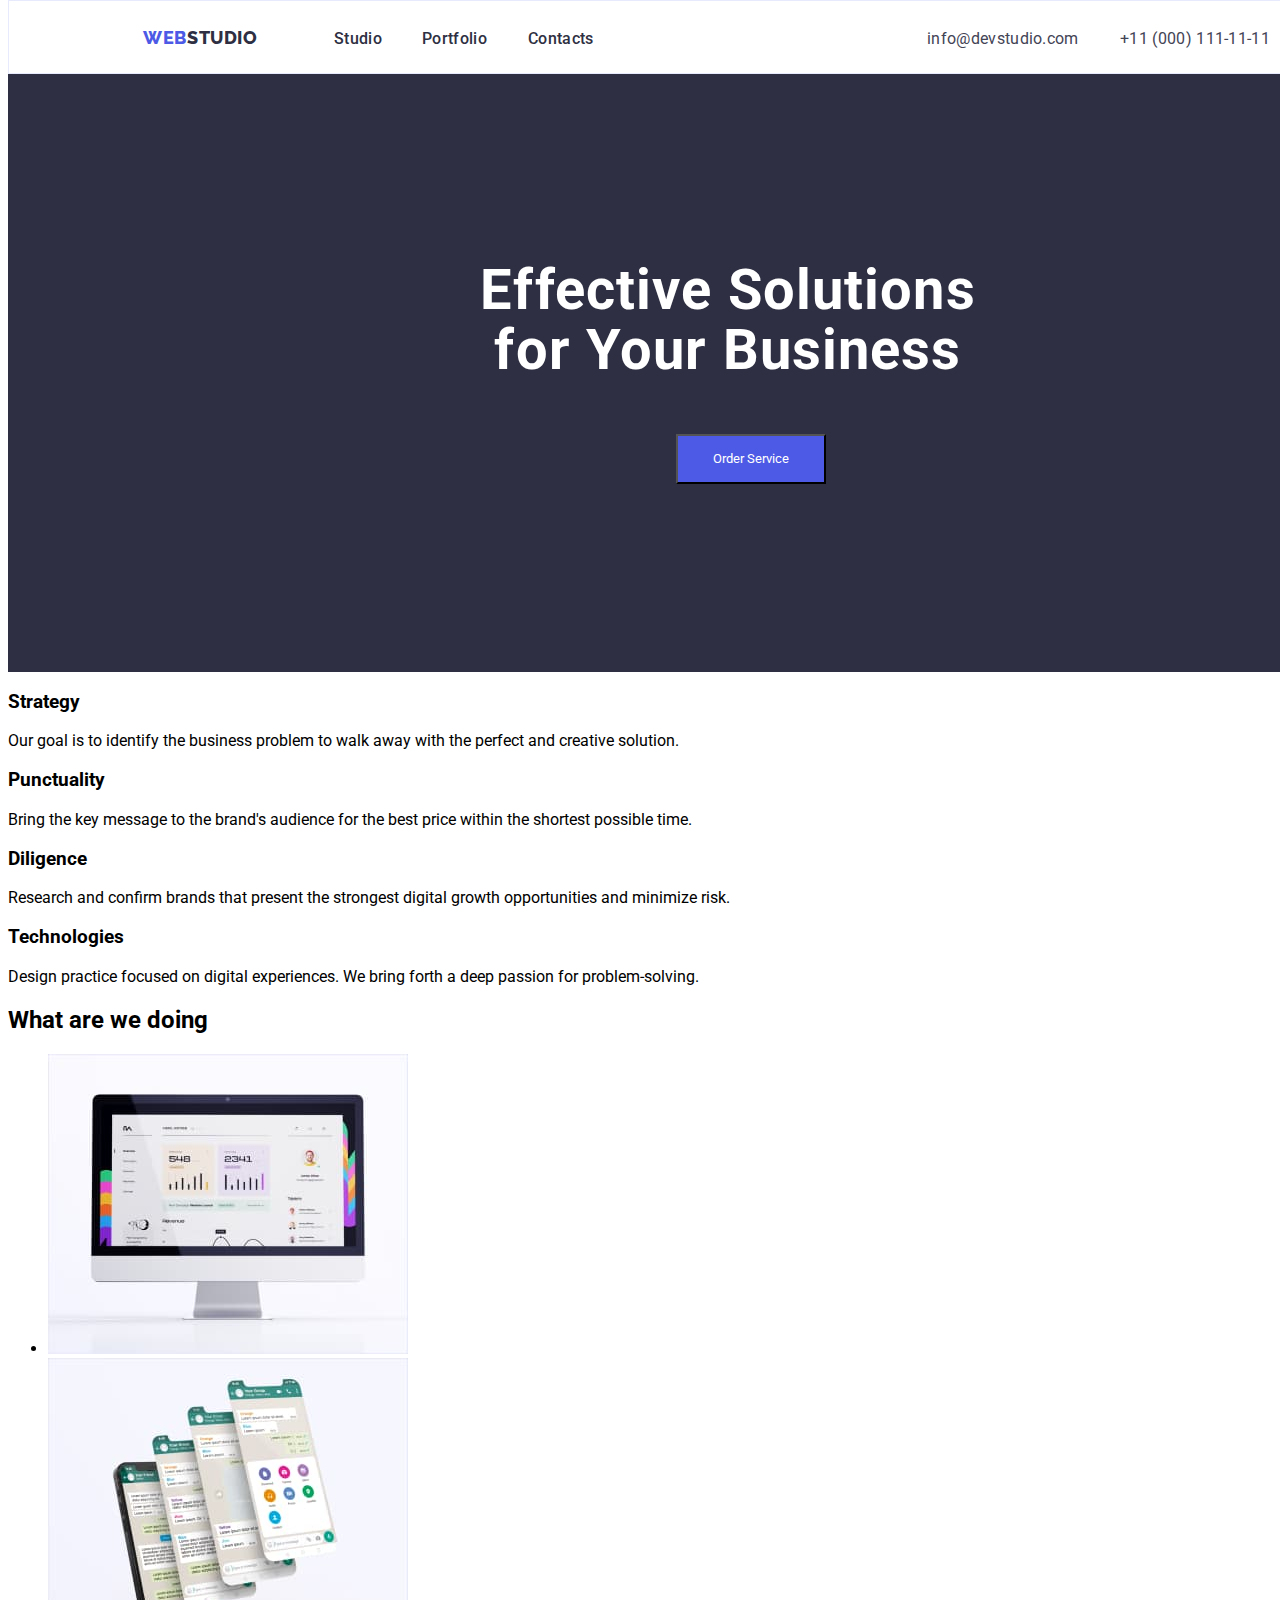
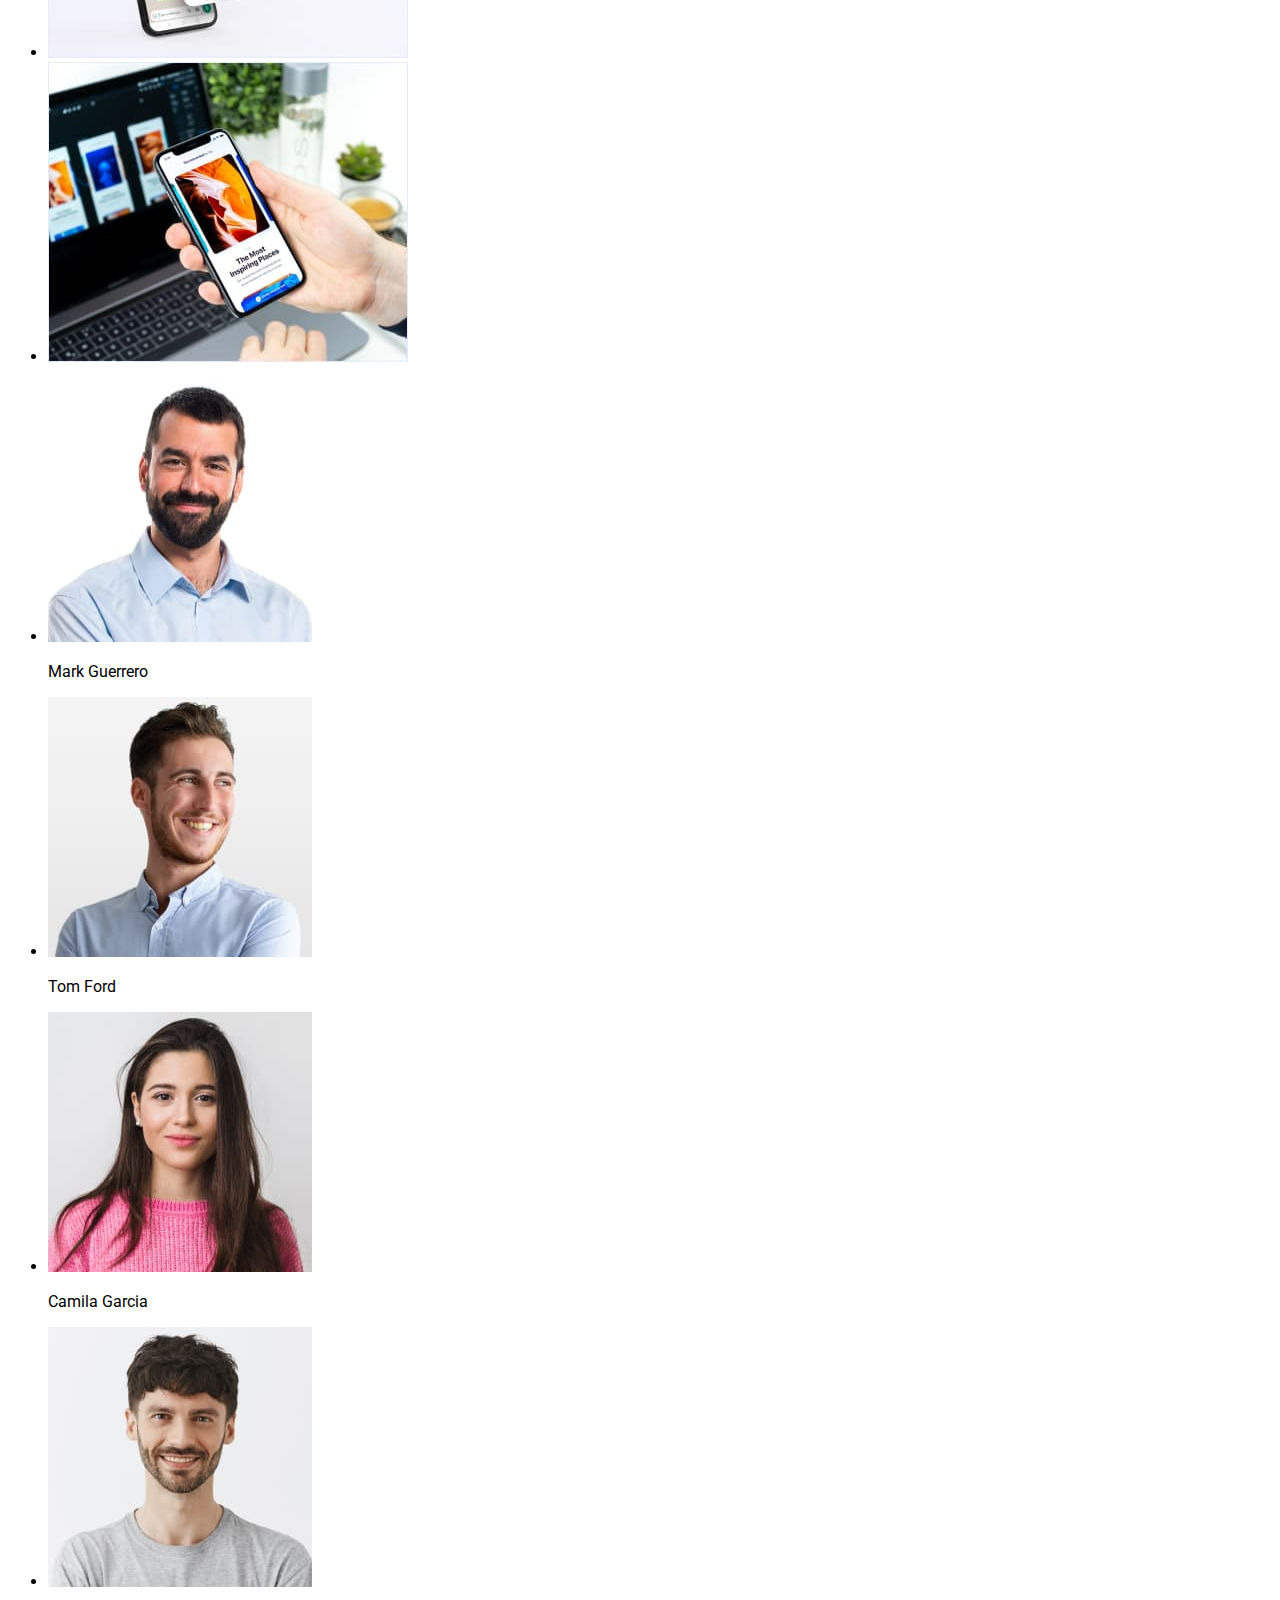
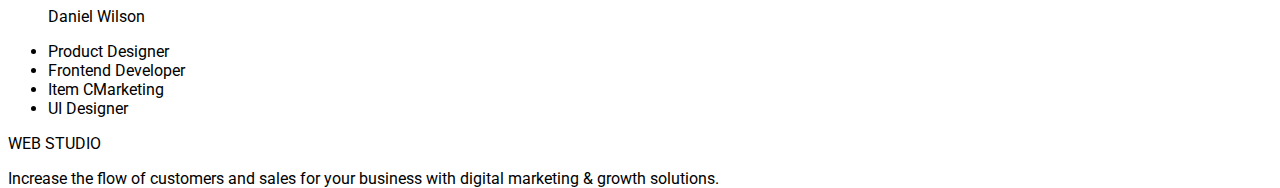
==== index.html @ 363010a5 "3" ====
<!DOCTYPE html>
<html lang="en">
  <head>
    <meta charset="UTF-8" />
    <meta name="viewport" content="width=device-width, initial-scale=1.0" />
    <link rel="stylesheet" type="text/css" href="styles.css" />
    <link rel="preconnect" href="https://fonts.googleapis.com" />
    <link rel="preconnect" href="https://fonts.gstatic.com" crossorigin />
    <link
      href="https://fonts.googleapis.com/css2?family=Roboto:wght@400;500;700;900&display=swap"
      rel="stylesheet"
    />
    <link rel="preconnect" href="https://fonts.googleapis.com" />
    <link rel="preconnect" href="https://fonts.gstatic.com" crossorigin />
    <link
      href="https://fonts.googleapis.com/css2?family=Raleway:wght@800&display=swap"
      rel="stylesheet"
    />

    <title>Homework#2</title>
  </head>

  <body class="body">
    <!-- Top Line -->
    <header>
      <nav class="menu">
        <span class="logo1">
          <a href="http://127.0.0.1:5500/index.html" class="logo" type="button"
            >WEB</a
          >
        </span>
        <span class="logo2">
          <a href="http://127.0.0.1:5500/index.html" class="logo" type="button"
            >STUDIO</a
          >
        </span>
        <span class="studio"
          ><a href="studio.html" class="studio-portfolio-contacts" type="button"
            >Studio</a
          >
        </span>
        <span class="portfolio">
          <a
            href="portfolio.html"
            class="studio-portfolio-contacts"
            type="button"
            >Portfolio
          </a>
        </span>
        <span class="contacts">
          <a href="" class="studio-portfolio-contacts" type="button">
            Contacts
          </a>
        </span>
        <span class="email"
          ><a href="" class="email1">info@devstudio.com</a></span
        >
        <span class="phone"
          ><a href="" class="phone1">+11 (000) 111-11-11</a></span
        >
      </nav>
    </header>
    <main>
      <!-- hero image -->
      <section title="Hero-image" class="dark-bk">
        <h1 class="title-1">
          Effective Solutions<br />
          for Your Business
        </h1>
        <div class="button-1">
          <button type="button" class="order-service">Order Service</button>
        </div>
      </section>
      <!-- Section 1 -->
      <section title="Section1">
        <h3>Strategy</h3>
        <p>
          Our goal is to identify the business problem to walk away with the
          perfect and creative solution.
        </p>

        <h3>Punctuality</h3>
        <p>
          Bring the key message to the brand's audience for the best price
          within the shortest possible time.
        </p>

        <h3>Diligence</h3>
        <p>
          Research and confirm brands that present the strongest digital growth
          opportunities and minimize risk.
        </p>

        <h3>Technologies</h3>
        <p>
          Design practice focused on digital experiences. We bring forth a deep
          passion for problem-solving.
        </p>
      </section>
      <!-- Section 2 -->
      <section title="Section2">
        <div><h2>What are we doing</h2></div>
        <div>
          <ul>
            <li>
              <img
                src="./images/1.jpg"
                alt="Rectangle-71"
                width="360"
                height="300"
              />
            </li>
            <li>
              <img
                src="./images/2.jpg"
                alt="Rectangle-71"
                width="360"
                height="300"
              />
            </li>
            <li>
              <img
                src="./images/3.jpg"
                alt="Rectangle-71"
                width="360"
                height="300"
              />
            </li>
          </ul>
        </div>
      </section>
      <!-- Section 3 -->
      <div>
        <ul>
          <li>
            <img
              src="./images/4.jpg"
              alt="Mark-Guerrero"
              width="264"
              height="260"
            />
            <p>Mark Guerrero</p>
          </li>
          <li>
            <img src="./images/5.jpg" alt="Tom-Ford" width="264" height="260" />
            <p>Tom Ford</p>
          </li>
          <li>
            <img
              src="./images/6.jpg"
              alt="Camila-Garcia"
              width="264"
              height="260"
            />
            <p>Camila Garcia</p>
          </li>
          <li>
            <img
              src="./images/7.jpg"
              alt="Daniel-Wilson"
              width="264"
              height="260"
            />
            <p>Daniel Wilson</p>
          </li>
        </ul>

        <ul>
          <li>Product Designer</li>
          <li>Frontend Developer</li>
          <li>Item CMarketing</li>
          <li>UI Designer</li>
        </ul>
      </div>
    </main>

    <footer>
      <!-- Footer -->
      <div>
        <div>
          <span>WEB</span>
          <span>STUDIO</span>
        </div>

        <div class="">
          <p>
            Increase the flow of customers and sales for your business with
            digital marketing & growth solutions.
          </p>
        </div>
      </div>
    </footer>
  </body>
</html>
---- styles.css ----
.body{
    font-family: "Roboto", sans-serif;
    width: 1440px;
    height: 1024px;
    background: #fff;
}

/*Nav menu  Top Line*/

.menu{
    width: 1440px;
        height: 72px;
        flex-shrink: 0;
        top: 0;
        border-bottom: 1px solid var(--CORNFLOWER, #E7E9FC);
        border-top: 1px solid var(--CORNFLOWER, #E7E9FC);
        border-right: 1px solid var(--CORNFLOWER, #E7E9FC);
        border-left: 1px solid var(--CORNFLOWER, #E7E9FC);
        background: var(--WHITE, #FFF);
        display: flex;
        position: fixed;
        margin-top: 0px;
            
}

.logo{
text-decoration: none;
color: inherit;
}

.logo1{
    width: 44px;
    font-family: "Raleway", sans-serif;
        font-weight: 800;
        font-size: 18px;
        line-height: 21px; 
        line-height: 1.16667;
        letter-spacing: 0.03em;
        text-transform: uppercase;
        color: #4d5ae5;
        text-decoration: none;
        cursor: pointer;
        margin-left: 134px;
        
}

.logo2{
    width: 71px;
    font-family: "Raleway", sans-serif;
        font-weight: 800;
        font-size: 18px;
        line-height: 21px; 
        line-height: 1.16667;
        letter-spacing: 0.03em;
        text-transform: uppercase;
        color: #2e2f42;
        text-decoration: none;
        cursor: pointer;     
}
 
.studio{
    font-family: "Roboto", sans-serif;
        font-weight: 500;
        font-size: 16px;
        font-style: normal;
        line-height: 24px; 
        line-height: 1.5;
        letter-spacing: 0.02em;
        color: #2e2f42;
        margin-left: 76px;
        width: 48px;
}

.portfolio{
    font-family: "Roboto", sans-serif;
        font-weight: 500;
        font-size: 16px;
        font-style: normal;
        line-height: 24px; 
        line-height: 1.5;
        letter-spacing: 0.02em;
        color: #2e2f42;
        margin-left: 40px;
        width: 66px;
}

.contacts{
    font-family: "Roboto", sans-serif;
        font-weight: 500;
        font-size: 16px;
        font-style: normal;
        line-height: 24px; 
        line-height: 1.5;
        letter-spacing: 0.02em;
        color: #2e2f42;
        margin-left: 40px;
        width: 67px;
}

.studio,
.portfolio,
.contacts {
    font-family: "Roboto", sans-serif;
    font-weight: 500;
    font-size: 16px;
    font-style: normal;
    line-height: 24px;
    letter-spacing: 0.02em;
    color: #2e2f42;   
}

.studio,
.portfolio,
.contacts, 
.logo1,
.logo2{
    margin-top: 25.5px;
}

.studio-portfolio-contacts{
    text-decoration: none;
        color: inherit;
}

a:not(.logo):not(.logo):hover{ 
    color: red;
}

.email{
    font-family: "Roboto", sans-serif;
        font-weight: 400;
        font-size: 16px;
        line-height: 24px; 
        line-height: 1.5;
        letter-spacing: 0.02em;
        color: #434455;
        margin-top: 25.5px;
        margin-left: 332px;
            width: 153px;      
}

.phone{
    font-family: "Roboto", sans-serif;
        font-weight: 400;
        font-size: 16px;
        line-height: 24px; 
        line-height: 1.5;
        letter-spacing: 0.02em;
        color: #434455;
        margin-top: 25.5px;
        margin-right: 156px;
        margin-left: 40px;
            width: 151px;
}

.email1,
.phone1{
    text-decoration: none;
        color: inherit;
}

/*hero image*/

.dark-bk{
    width: 1440px;
    height: 600px;
    background-color: #2E2F42;
    margin-top: 72px;
    
    
}

.title-1 {
    font-family: "Roboto", sans-serif;
        font-weight: 700;
        font-size: 56px;
        line-height: 60px;
        line-height: 1.07143;
        letter-spacing: 0.02em;
        text-align: center;
        color: #fff;
        padding-top: 188px;
        
}

.button-1{
    display: inline-flex;
        padding: 16px 32px;
        align-items: flex-start;
        gap: 10px;
}
.order-service{
    font-family: "Roboto", sans-serif;
width: 150px;
    height: 50px;
    background: var(--IRIS, #4D5AE5);
    color: white;
    margin-left: 636px;
}
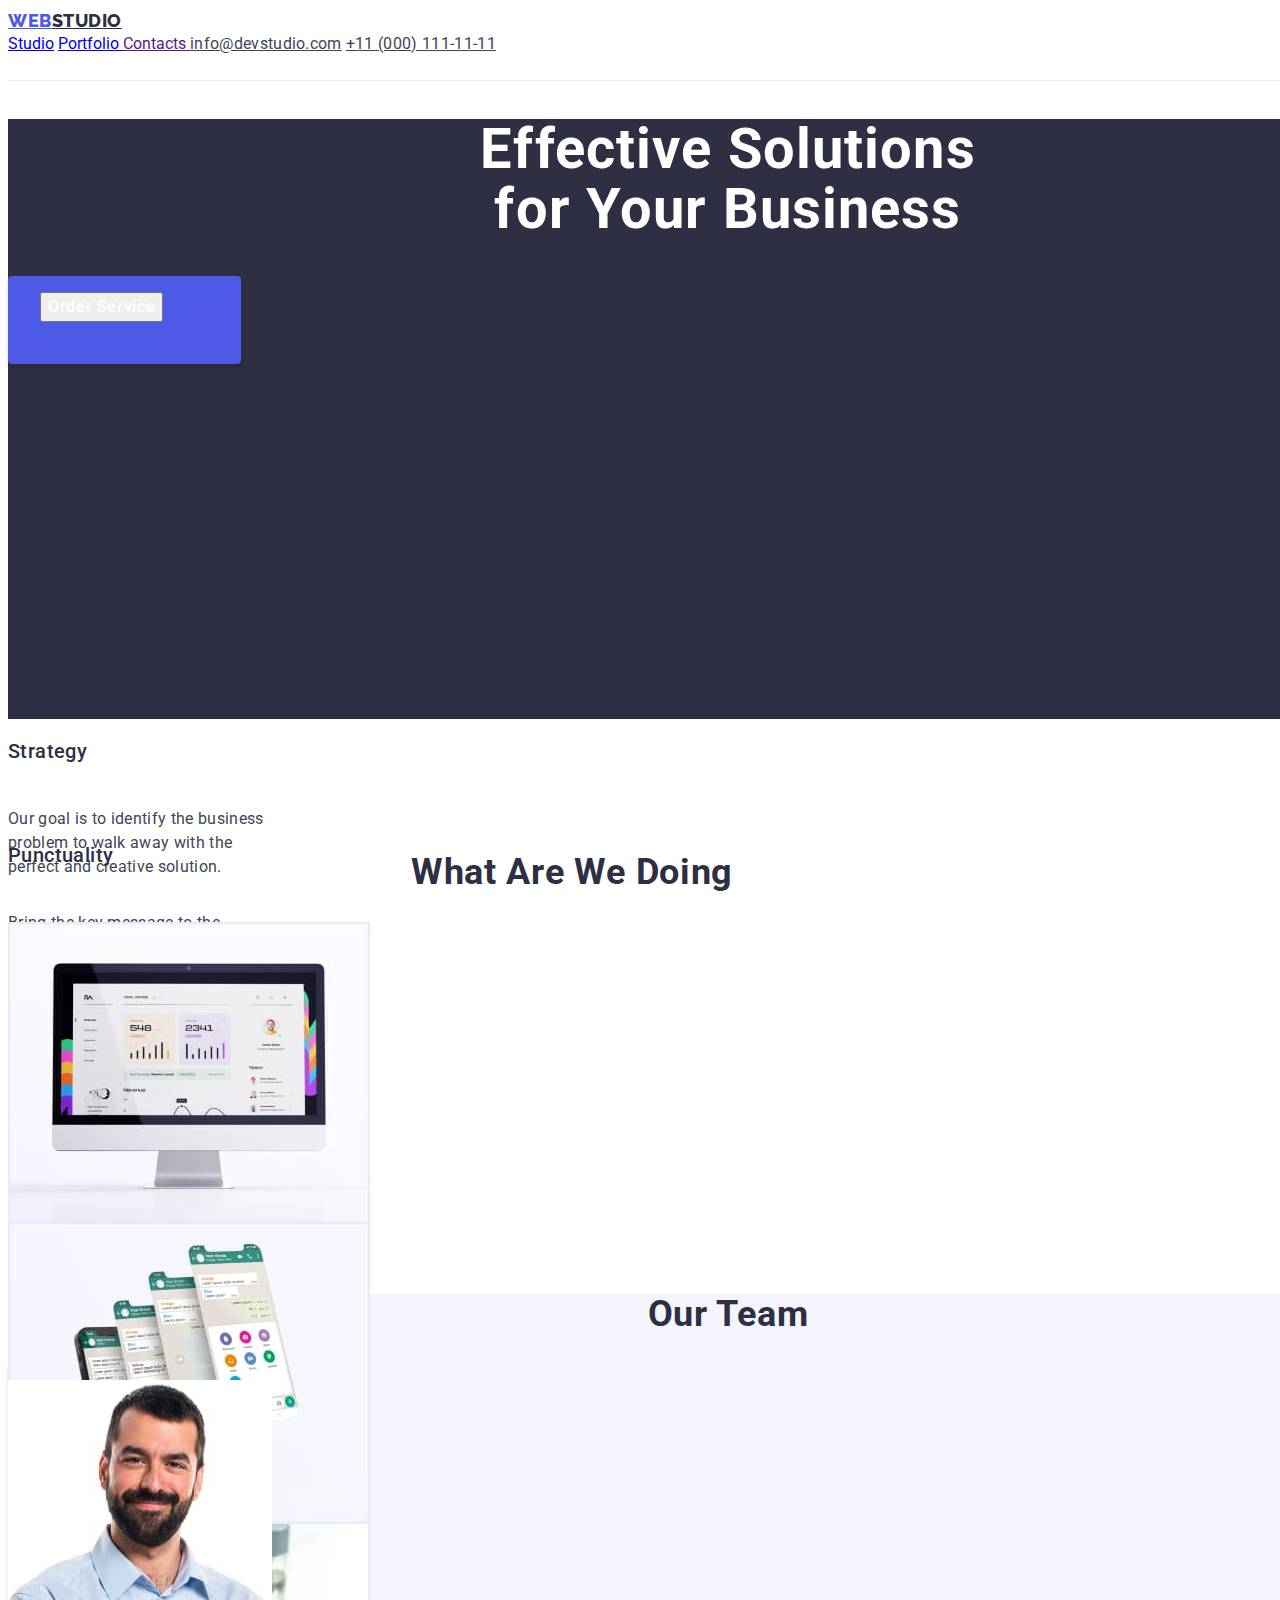
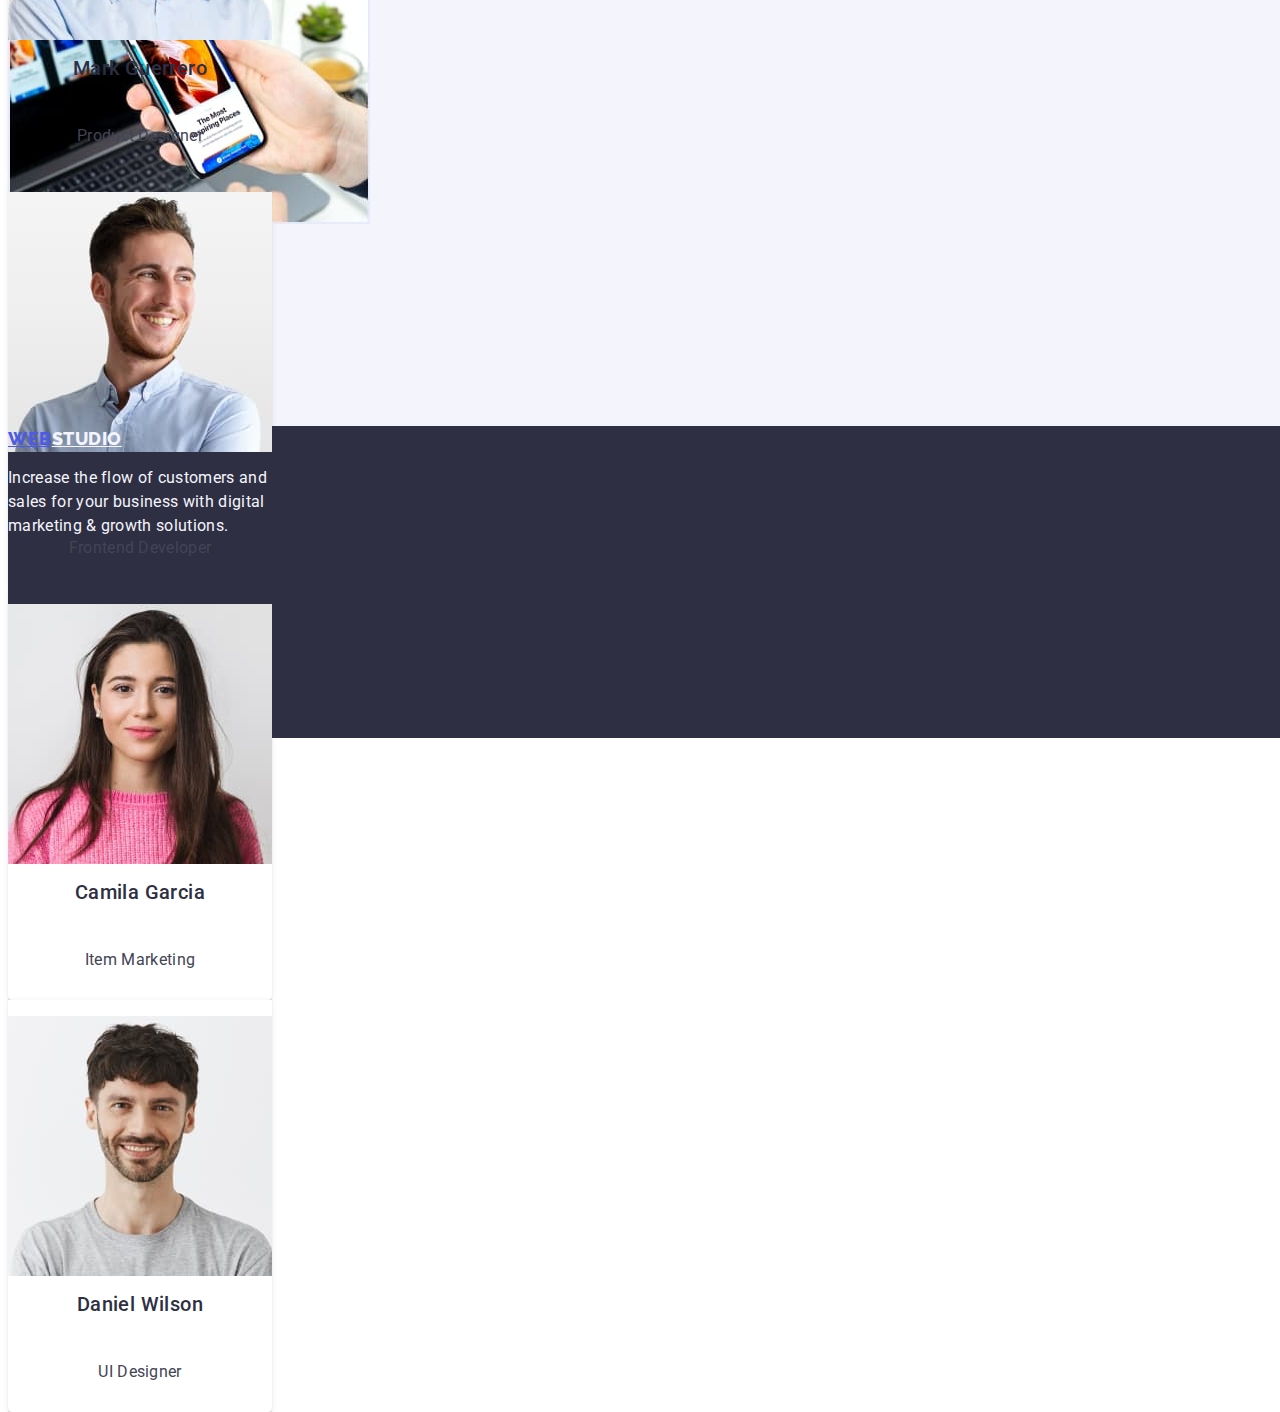
==== commit d966ea8e: "tema2" ====
--- a/index.html
+++ b/index.html
@@ -23,167 +23,185 @@
   <body class="body">
     <!-- Top Line -->
     <header>
-      <nav class="menu">
-        <span class="logo1">
-          <a href="http://127.0.0.1:5500/index.html" class="logo" type="button"
-            >WEB</a
-          >
+      <nav class="top-line">
+        <span class="logo">
+          <a class="web" href="http://127.0.0.1:5500/index.html" type="button">
+            WEB
+          </a>
+          <a
+            class="studio"
+            href="http://127.0.0.1:5500/index.html"
+            type="button"
+            >STUDIO
+          </a>
         </span>
-        <span class="logo2">
-          <a href="http://127.0.0.1:5500/index.html" class="logo" type="button"
-            >STUDIO</a
-          >
-        </span>
-        <span class="studio"
-          ><a href="studio.html" class="studio-portfolio-contacts" type="button"
-            >Studio</a
-          >
-        </span>
-        <span class="portfolio">
-          <a
-            href="portfolio.html"
-            class="studio-portfolio-contacts"
-            type="button"
+        <span class="menu-nav">
+          <a class="studio2" href="studio.html" type="button">Studio</a>
+          <a class="portfolio" href="portfolio.html" type="button"
             >Portfolio
           </a>
+          <a class="contacts" href="" type="button"> Contacts </a>
         </span>
-        <span class="contacts">
-          <a href="" class="studio-portfolio-contacts" type="button">
-            Contacts
-          </a>
+        <span>
+          <a href="" class="email">info@devstudio.com</a>
+          <a href="" class="phone">+11 (000) 111-11-11</a>
         </span>
-        <span class="email"
-          ><a href="" class="email1">info@devstudio.com</a></span
-        >
-        <span class="phone"
-          ><a href="" class="phone1">+11 (000) 111-11-11</a></span
-        >
       </nav>
     </header>
     <main>
       <!-- hero image -->
-      <section title="Hero-image" class="dark-bk">
-        <h1 class="title-1">
+      <section title="Hero-image" class="hero-image">
+        <h1 class="effective-solutions-for-your-business">
           Effective Solutions<br />
           for Your Business
         </h1>
-        <div class="button-1">
+        <div class="button">
           <button type="button" class="order-service">Order Service</button>
         </div>
       </section>
       <!-- Section 1 -->
-      <section title="Section1">
-        <h3>Strategy</h3>
-        <p>
-          Our goal is to identify the business problem to walk away with the
-          perfect and creative solution.
-        </p>
-
-        <h3>Punctuality</h3>
-        <p>
-          Bring the key message to the brand's audience for the best price
-          within the shortest possible time.
-        </p>
-
-        <h3>Diligence</h3>
-        <p>
-          Research and confirm brands that present the strongest digital growth
-          opportunities and minimize risk.
-        </p>
-
-        <h3>Technologies</h3>
-        <p>
-          Design practice focused on digital experiences. We bring forth a deep
-          passion for problem-solving.
-        </p>
+      <section class="section1" title="Section1">
+        <div class="feature1">
+          <h3 class="strategy">Strategy</h3>
+          <p class="text1">
+            Our goal is to identify the business problem to walk away with the
+            perfect and creative solution.
+          </p>
+        </div>
+        <div class="feature2">
+          <h3 class="punctuality">Punctuality</h3>
+          <p class="text2">
+            Bring the key message to the brand's audience for the best price
+            within the shortest possible time.
+          </p>
+        </div>
+        <div class="feature3">
+          <h3 class="diligence">Diligence</h3>
+          <p class="text3">
+            Research and confirm brands that present the strongest digital
+            growth opportunities and minimize risk.
+          </p>
+        </div>
+        <div class="feature4">
+          <h3 class="tehnologies">Technologies</h3>
+          <p class="text4">
+            Design practice focused on digital experiences. We bring forth a
+            deep passion for problem-solving.
+          </p>
+        </div>
       </section>
       <!-- Section 2 -->
-      <section title="Section2">
-        <div><h2>What are we doing</h2></div>
-        <div>
-          <ul>
-            <li>
-              <img
-                src="./images/1.jpg"
-                alt="Rectangle-71"
-                width="360"
-                height="300"
-              />
-            </li>
-            <li>
-              <img
-                src="./images/2.jpg"
-                alt="Rectangle-71"
-                width="360"
-                height="300"
-              />
-            </li>
-            <li>
-              <img
-                src="./images/3.jpg"
-                alt="Rectangle-71"
-                width="360"
-                height="300"
-              />
-            </li>
-          </ul>
+      <section title="Section2" class="section2">
+        <h2 class="what-are-we-doing">What are we doing</h2>
+        <div class="img-1">
+          <img
+            class="rectangle-71"
+            src="./images/1.jpg"
+            alt="Rectangle-71"
+            width="360"
+            height="300"
+          />
+        </div>
+        <div class="img-2">
+          <img
+            class="rectangle-71"
+            src="./images/2.jpg"
+            alt="Rectangle-71"
+            width="360"
+            height="300"
+          />
+        </div>
+        <div class="img-3">
+          <img
+            class="rectangle-71"
+            src="./images/3.jpg"
+            alt="Rectangle-71"
+            width="360"
+            height="300"
+          />
         </div>
       </section>
       <!-- Section 3 -->
-      <div>
-        <ul>
-          <li>
-            <img
-              src="./images/4.jpg"
-              alt="Mark-Guerrero"
-              width="264"
-              height="260"
-            />
-            <p>Mark Guerrero</p>
-          </li>
-          <li>
-            <img src="./images/5.jpg" alt="Tom-Ford" width="264" height="260" />
-            <p>Tom Ford</p>
-          </li>
-          <li>
-            <img
-              src="./images/6.jpg"
-              alt="Camila-Garcia"
-              width="264"
-              height="260"
-            />
-            <p>Camila Garcia</p>
-          </li>
-          <li>
-            <img
-              src="./images/7.jpg"
-              alt="Daniel-Wilson"
-              width="264"
-              height="260"
-            />
-            <p>Daniel Wilson</p>
-          </li>
-        </ul>
-
-        <ul>
-          <li>Product Designer</li>
-          <li>Frontend Developer</li>
-          <li>Item CMarketing</li>
-          <li>UI Designer</li>
-        </ul>
-      </div>
+      <section class="section3" title="section3">
+        <h2 class="our-team">Our Team</h2>
+
+        <div class="team-card1">
+          <img
+            class="img-4"
+            src="./images/4.jpg"
+            alt="Mark-Guerrero"
+            width="264"
+            height="260"
+          />
+          <span class="card-content">
+            <p class="mark-guerrero">Mark Guerrero</p>
+            <p class="product-designer">Product Designer</p>
+          </span>
+        </div>
+
+        <div class="team-card2">
+          <img
+            class="img-5"
+            src="./images/5.jpg"
+            alt="Tom-Ford"
+            width="264"
+            height="260"
+          />
+          <span class="card-content">
+            <p class="tom-ford">Tom Ford</p>
+            <p class="frontend-developer">Frontend Developer</p>
+          </span>
+        </div>
+        <div class="team-card3">
+          <img
+            class="img-6"
+            src="./images/6.jpg"
+            alt="Camila-Garcia"
+            width="264"
+            height="260"
+          />
+          <span class="card-content">
+            <p class="camila-garcia">Camila Garcia</p>
+            <p class="item-marketing">Item Marketing</p>
+          </span>
+        </div>
+        <div class="team-card4">
+          <img
+            class="img-7"
+            src="./images/7.jpg"
+            alt="Daniel-Wilson"
+            width="264"
+            height="260"
+          />
+          <span class="card-content">
+            <p class="daniel-wilson">Daniel Wilson</p>
+            <p class="ui-designer">UI Designer</p>
+          </span>
+        </div>
+      </section>
     </main>
 
     <footer>
       <!-- Footer -->
-      <div>
-        <div>
-          <span>WEB</span>
-          <span>STUDIO</span>
-        </div>
-
-        <div class="">
-          <p>
+      <div class="footer">
+        <div class="text-footer">
+          <span class="logo1">
+            <a
+              class="web1"
+              href="http://127.0.0.1:5500/index.html"
+              type="button"
+            >
+              WEB
+            </a>
+            <a
+              class="studio1"
+              href="http://127.0.0.1:5500/index.html"
+              type="button"
+              >STUDIO
+            </a>
+          </span>
+
+          <p class="text5">
             Increase the flow of customers and sales for your business with
             digital marketing & growth solutions.
           </p>
--- a/styles.css
+++ b/styles.css
@@ -5,125 +5,46 @@
     background: #fff;
 }
 
-/*Nav menu  Top Line*/
-
-.menu{
+/*NAV MENU -- TOP LINE*/
+
+.top-line{
     width: 1440px;
-        height: 72px;
-        flex-shrink: 0;
-        top: 0;
-        border-bottom: 1px solid var(--CORNFLOWER, #E7E9FC);
-        border-top: 1px solid var(--CORNFLOWER, #E7E9FC);
-        border-right: 1px solid var(--CORNFLOWER, #E7E9FC);
-        border-left: 1px solid var(--CORNFLOWER, #E7E9FC);
-        background: var(--WHITE, #FFF);
-        display: flex;
-        position: fixed;
-        margin-top: 0px;
-            
+    height: 72px;
+    border-bottom: 1px solid #e7e9fc;
+    background: #fff;
 }
 
 .logo{
-text-decoration: none;
-color: inherit;
-}
-
-.logo1{
-    width: 44px;
+    display: flex;
+    align-items: center;
+    justify-content: flex-start;
+    flex-direction: row;
+    gap: 0px;
+    width: 115px;
+    height: 24px;
+}
+
+.web{
     font-family: "Raleway", sans-serif;
         font-weight: 800;
-        font-size: 18px;
+        font-size: 18px;   
         line-height: 21px; 
         line-height: 1.16667;
         letter-spacing: 0.03em;
         text-transform: uppercase;
         color: #4d5ae5;
-        text-decoration: none;
-        cursor: pointer;
-        margin-left: 134px;
-        
-}
-
-.logo2{
-    width: 71px;
+
+}
+
+.studio{
     font-family: "Raleway", sans-serif;
         font-weight: 800;
-        font-size: 18px;
+        font-size: 18px;  
         line-height: 21px; 
         line-height: 1.16667;
         letter-spacing: 0.03em;
         text-transform: uppercase;
         color: #2e2f42;
-        text-decoration: none;
-        cursor: pointer;     
-}
- 
-.studio{
-    font-family: "Roboto", sans-serif;
-        font-weight: 500;
-        font-size: 16px;
-        font-style: normal;
-        line-height: 24px; 
-        line-height: 1.5;
-        letter-spacing: 0.02em;
-        color: #2e2f42;
-        margin-left: 76px;
-        width: 48px;
-}
-
-.portfolio{
-    font-family: "Roboto", sans-serif;
-        font-weight: 500;
-        font-size: 16px;
-        font-style: normal;
-        line-height: 24px; 
-        line-height: 1.5;
-        letter-spacing: 0.02em;
-        color: #2e2f42;
-        margin-left: 40px;
-        width: 66px;
-}
-
-.contacts{
-    font-family: "Roboto", sans-serif;
-        font-weight: 500;
-        font-size: 16px;
-        font-style: normal;
-        line-height: 24px; 
-        line-height: 1.5;
-        letter-spacing: 0.02em;
-        color: #2e2f42;
-        margin-left: 40px;
-        width: 67px;
-}
-
-.studio,
-.portfolio,
-.contacts {
-    font-family: "Roboto", sans-serif;
-    font-weight: 500;
-    font-size: 16px;
-    font-style: normal;
-    line-height: 24px;
-    letter-spacing: 0.02em;
-    color: #2e2f42;   
-}
-
-.studio,
-.portfolio,
-.contacts, 
-.logo1,
-.logo2{
-    margin-top: 25.5px;
-}
-
-.studio-portfolio-contacts{
-    text-decoration: none;
-        color: inherit;
-}
-
-a:not(.logo):not(.logo):hover{ 
-    color: red;
 }
 
 .email{
@@ -134,9 +55,6 @@
         line-height: 1.5;
         letter-spacing: 0.02em;
         color: #434455;
-        margin-top: 25.5px;
-        margin-left: 332px;
-            width: 153px;      
 }
 
 .phone{
@@ -147,53 +65,479 @@
         line-height: 1.5;
         letter-spacing: 0.02em;
         color: #434455;
-        margin-top: 25.5px;
-        margin-right: 156px;
-        margin-left: 40px;
-            width: 151px;
-}
-
-.email1,
-.phone1{
-    text-decoration: none;
-        color: inherit;
-}
-
-/*hero image*/
-
-.dark-bk{
+}
+
+/*HERO IMAGE*/
+
+.hero-image{
     width: 1440px;
     height: 600px;
-    background-color: #2E2F42;
-    margin-top: 72px;
-    
-    
-}
-
-.title-1 {
-    font-family: "Roboto", sans-serif;
+    background: #2e2f42;
+}
+
+.effective-solutions-for-your-business{
+    font-family: "Roboto", sans-serif;
+    font-weight: 700;
+    font-size: 56px;
+    line-height: 60px; 
+    line-height: 1.07143;
+    letter-spacing: 0.02em;
+    text-align: center;
+    color: #fff;
+}
+
+.button{
+    display: flex;
+    align-items: flex-start;
+    justify-content: flex-start;
+    flex-direction: row;
+    gap: 10px;
+    border-radius: 4px;
+    padding: 16px 32px;
+    width: 169px;
+    height: 56px;
+    box-shadow: 0 4px 4px 0 rgba(0, 0, 0, 0.15);
+    background: #4d5ae5;
+}
+
+.order-service{
+    font-family: "Roboto", sans-serif;
+    font-weight: 500;
+    font-size: 16px;
+    line-height: 24px; 
+    line-height: 1.5;
+    letter-spacing: 0.04em;
+    color: #fff;
+}
+
+/*SECTION 1*/
+
+.section1{
+    width: 1128px;
+    height: 104px;
+}
+
+.feature1{
+    display: flex;
+    align-items: flex-start;
+    justify-content: flex-start;
+    flex-direction: column;
+    gap: 8px;
+    width: 264px;
+    height: 104px;
+}
+
+.strategy{
+    font-family: "Roboto", sans-serif;
+    font-weight: 500;
+    font-size: 20px;
+    line-height: 24px; 
+    line-height: 1.2;
+    letter-spacing: 0.02em;
+    color: #2e2f42;
+}
+
+.text1{
+    font-family: "Roboto", sans-serif;
+    font-weight: 400;
+    font-size: 16px;
+    line-height: 24px; 
+    line-height: 1.5;
+    letter-spacing: 0.02em;
+    color: #434455;
+}
+
+.feature2{
+    display: flex;
+    align-items: flex-start;
+    justify-content: flex-start;
+    flex-direction: column;
+    gap: 8px;
+    width: 264px;
+    height: 104px;
+}
+
+.punctuality{
+    font-family: "Roboto", sans-serif;
+    font-weight: 500;
+    font-size: 20px;
+    line-height: 24px; 
+    line-height: 1.2;
+    letter-spacing: 0.02em;
+    color: #2e2f42;
+}
+
+.text2{
+    font-family: "Roboto", sans-serif;
+    font-weight: 400;
+    font-size: 16px;
+    line-height: 24px; 
+    line-height: 1.5;
+    letter-spacing: 0.02em;
+    color: #434455;
+}
+
+.feature3{
+    display: flex;
+    align-items: flex-start;
+    justify-content: flex-start;
+    flex-direction: column;
+    gap: 8px;
+    width: 264px;
+    height: 104px;
+}
+
+.diligence{
+    font-family: "Roboto", sans-serif;
+    font-weight: 500;
+    font-size: 20px;
+    line-height: 24px; 
+    line-height: 1.2;
+    letter-spacing: 0.02em;
+    color: #2e2f42;
+}
+
+.text3{
+    font-family: "Roboto", sans-serif;
+    font-weight: 400;
+    font-size: 16px;
+    line-height: 24px; 
+    line-height: 1.5;
+    letter-spacing: 0.02em;
+    color: #434455;
+}
+
+.feature4{
+    display: flex;
+    align-items: flex-start;
+    justify-content: flex-start;
+    flex-direction: column;
+    gap: 8px;
+    width: 264px;
+     height: 104px;
+}
+
+.tehnologies{
+    font-family: "Roboto", sans-serif;
+    font-weight: 500;
+    font-size: 20px;
+    line-height: 24px; 
+    line-height: 1.2;
+    letter-spacing: 0.02em;
+    color: #2e2f42;
+}
+
+.text4{
+    font-family: "Roboto", sans-serif;
+    font-weight: 400;
+    font-size: 16px;
+    line-height: 24px; 
+    line-height: 1.5;
+    letter-spacing: 0.02em;
+    color: #434455;
+}
+
+/*SECTION 2*/
+
+.section2{
+    width: 1128px;
+    height: 412px;
+}
+
+.what-are-we-doing{
+        font-family: "Roboto", sans-serif;
         font-weight: 700;
-        font-size: 56px;
-        line-height: 60px;
-        line-height: 1.07143;
+        font-size: 36px;
+        line-height: 40px; 
+        line-height: 1.11111;
         letter-spacing: 0.02em;
+        text-transform: capitalize;
         text-align: center;
-        color: #fff;
-        padding-top: 188px;
-        
-}
-
-.button-1{
-    display: inline-flex;
-        padding: 16px 32px;
-        align-items: flex-start;
-        gap: 10px;
-}
-.order-service{
-    font-family: "Roboto", sans-serif;
-width: 150px;
-    height: 50px;
-    background: var(--IRIS, #4D5AE5);
-    color: white;
-    margin-left: 636px;
+        color: #2e2f42;
+}
+
+.img-1{
+    display: flex;
+    align-items: flex-start;
+    justify-content: flex-start;
+    flex-direction: column;
+    gap: 0px;
+    width: 360px;
+    height: 300px;
+}
+
+.img-2 {
+    display: flex;
+    align-items: flex-start;
+    justify-content: flex-start;
+    flex-direction: column;
+    gap: 0px;
+    width: 360px;
+    height: 300px;
+}
+
+.img-3 {
+    display: flex;
+    align-items: flex-start;
+    justify-content: flex-start;
+    flex-direction: column;
+    gap: 0px;
+    width: 360px;
+    height: 300px;
+}
+
+.rectangle-71{
+    border: 1px solid #e7e9fc;
+    width: 360px;
+    height: 300px;
+}
+
+/*SECTION 3 */
+
+.section3{
+    width: 1440px;
+    height: 732px;
+    background: #f4f4fd;
+}
+
+.our-team{
+    font-family: "Roboto", sans-serif;
+    font-weight: 700;
+    font-size: 36px;
+    line-height: 40px; 
+    line-height: 1.11111;
+    letter-spacing: 0.02em;
+    text-transform: capitalize;
+    text-align: center;
+    color: #2e2f42;
+}
+
+.team-card1{
+    display: flex;
+    align-items: center;
+    justify-content: center;
+    flex-direction: column;
+    gap: 32px;
+    border-radius: 0 0 4px 4px;
+    padding: 0px 0px 32px 0px;
+    width: 264px;
+    height: 380px;
+    box-shadow: 0 2px 1px 0 rgba(46, 47, 66, 0.08), 0 1px 1px 0 rgba(46, 47, 66, 0.16), 0 1px 6px 0 rgba(46, 47, 66, 0.08);
+    background: #fff;
+}
+
+.img-4{
+    width: 264px;
+    height: 260px;
+}
+
+.card-content{
+    display: flex;
+    align-items: center;
+    justify-content: center;
+    flex-direction: column;
+    gap: 8px;
+    width: 232px;
+    height: 56px;
+}
+
+.mark-guerrero{
+    font-family: "Roboto", sans-serif;
+    font-weight: 500;
+    font-size: 20px;
+    line-height: 24px; 
+    line-height: 1.2;
+    letter-spacing: 0.02em;
+    text-align: center;
+    color: #2e2f42;
+}
+
+.product-designer{
+    font-family: "Roboto", sans-serif;
+    font-weight: 400;
+    font-size: 16px;
+    line-height: 24px; 
+    line-height: 1.5;
+    letter-spacing: 0.02em;
+    text-align: center;
+    color: #434455;
+}
+
+.team-card2{
+    display: flex;
+    align-items: center;
+    justify-content: center;
+    flex-direction: column;
+    gap: 32px;
+    border-radius: 0 0 4px 4px;
+    padding: 0px 0px 32px 0px;
+    width: 264px;
+    height: 380px;
+    box-shadow: 0 2px 1px 0 rgba(46, 47, 66, 0.08), 0 1px 1px 0 rgba(46, 47, 66, 0.16), 0 1px 6px 0 rgba(46, 47, 66, 0.08);
+    background: #fff;
+}
+
+.img-5{
+    width: 264px;
+    height: 260px;
+}
+
+.tom-ford{
+    font-family: "Roboto", sans-serif;
+    font-weight: 500;
+    font-size: 20px;
+    line-height: 24px; 
+    line-height: 1.2;
+    letter-spacing: 0.02em;
+    text-align: center;
+    color: #2e2f42;
+}
+
+.frontend-developer{
+    font-family: "Roboto", sans-serif;
+    font-weight: 400;
+    font-size: 16px;
+    line-height: 24px; 
+    line-height: 1.5;
+    letter-spacing: 0.02em;
+    text-align: center;
+    color: #434455;
+}
+
+.team-card3{
+        display: flex;
+        align-items: center;
+        justify-content: center;
+        flex-direction: column;
+        gap: 32px;
+        border-radius: 0 0 4px 4px;
+        padding: 0px 0px 32px 0px;
+        width: 264px;
+        height: 380px;
+        box-shadow: 0 2px 1px 0 rgba(46, 47, 66, 0.08), 0 1px 1px 0 rgba(46, 47, 66, 0.16), 0 1px 6px 0 rgba(46, 47, 66, 0.08);
+        background: #fff;
+
+}
+
+.img-6{
+    width: 264px;
+    height: 260px;
+}
+
+.camila-garcia{
+    font-family: "Roboto", sans-serif;
+    font-weight: 500;
+    font-size: 20px;
+    line-height: 24px; 
+    line-height: 1.2;
+    letter-spacing: 0.02em;
+    text-align: center;
+    color: #2e2f42;
+}
+
+.item-marketing{
+    font-family: "Roboto", sans-serif;
+    font-weight: 400;
+    font-size: 16px;
+    line-height: 24px; 
+    line-height: 1.5;
+    letter-spacing: 0.02em;
+    text-align: center;
+    color: #434455;
+}
+
+.team-card4{
+    display: flex;
+    align-items: center;
+    justify-content: center;
+    flex-direction: column;
+    gap: 32px;
+    border-radius: 0 0 4px 4px;
+    padding: 0px 0px 32px 0px;
+    width: 264px;
+    height: 380px;
+    box-shadow: 0 2px 1px 0 rgba(46, 47, 66, 0.08), 0 1px 1px 0 rgba(46, 47, 66, 0.16), 0 1px 6px 0 rgba(46, 47, 66, 0.08);
+    background: #fff;
+}
+
+.img-7{
+    width: 264px;
+    height: 260px;
+}
+
+.daniel-wilson{
+    font-family: "Roboto", sans-serif;
+    font-weight: 500;
+    font-size: 20px;
+    line-height: 24px; 
+    line-height: 1.2;
+    letter-spacing: 0.02em;
+    text-align: center;
+    color: #2e2f42;
+}
+
+.ui-designer{
+    font-family: "Roboto", sans-serif;
+    font-weight: 400;
+    font-size: 16px;
+    line-height: 24px; 
+    line-height: 1.5;
+    letter-spacing: 0.02em;
+    text-align: center;
+    color: #434455;
+}
+
+/*FOOTER*/
+
+.footer{
+    width: 1440px;
+    height: 312px;
+    background: #2e2f42;
+}
+
+.text-footer{
+    width: 264px;
+    height: 112px;
+}
+
+.logo1{
+    display: flex;
+    align-items: center;
+    justify-content: flex-start;
+    flex-direction: row;
+    gap: 0px;
+    width: 115px;
+    height: 24px;
+}
+
+.web1{
+    font-family: "Raleway", sans-serif;
+    font-weight: 800;
+    font-size: 18px;
+    line-height: 21px; 
+    line-height: 1.16667;
+    letter-spacing: 0.03em;
+    text-transform: uppercase;
+    color: #4d5ae5;
+}
+
+.studio1{
+    font-family: "Raleway", sans-serif;
+    font-weight: 800;
+    font-size: 18px;
+    line-height: 21px; 
+    line-height: 1.16667;
+    letter-spacing: 0.03em;
+    text-transform: uppercase;
+    color: #f4f4fd;
+}
+
+.text5{
+    font-family: "Roboto", sans-serif;
+    font-weight: 400;
+    font-size: 16px;
+    line-height: 24px; 
+    line-height: 1.5;
+    letter-spacing: 0.02em;
+    color: #f4f4fd;
 }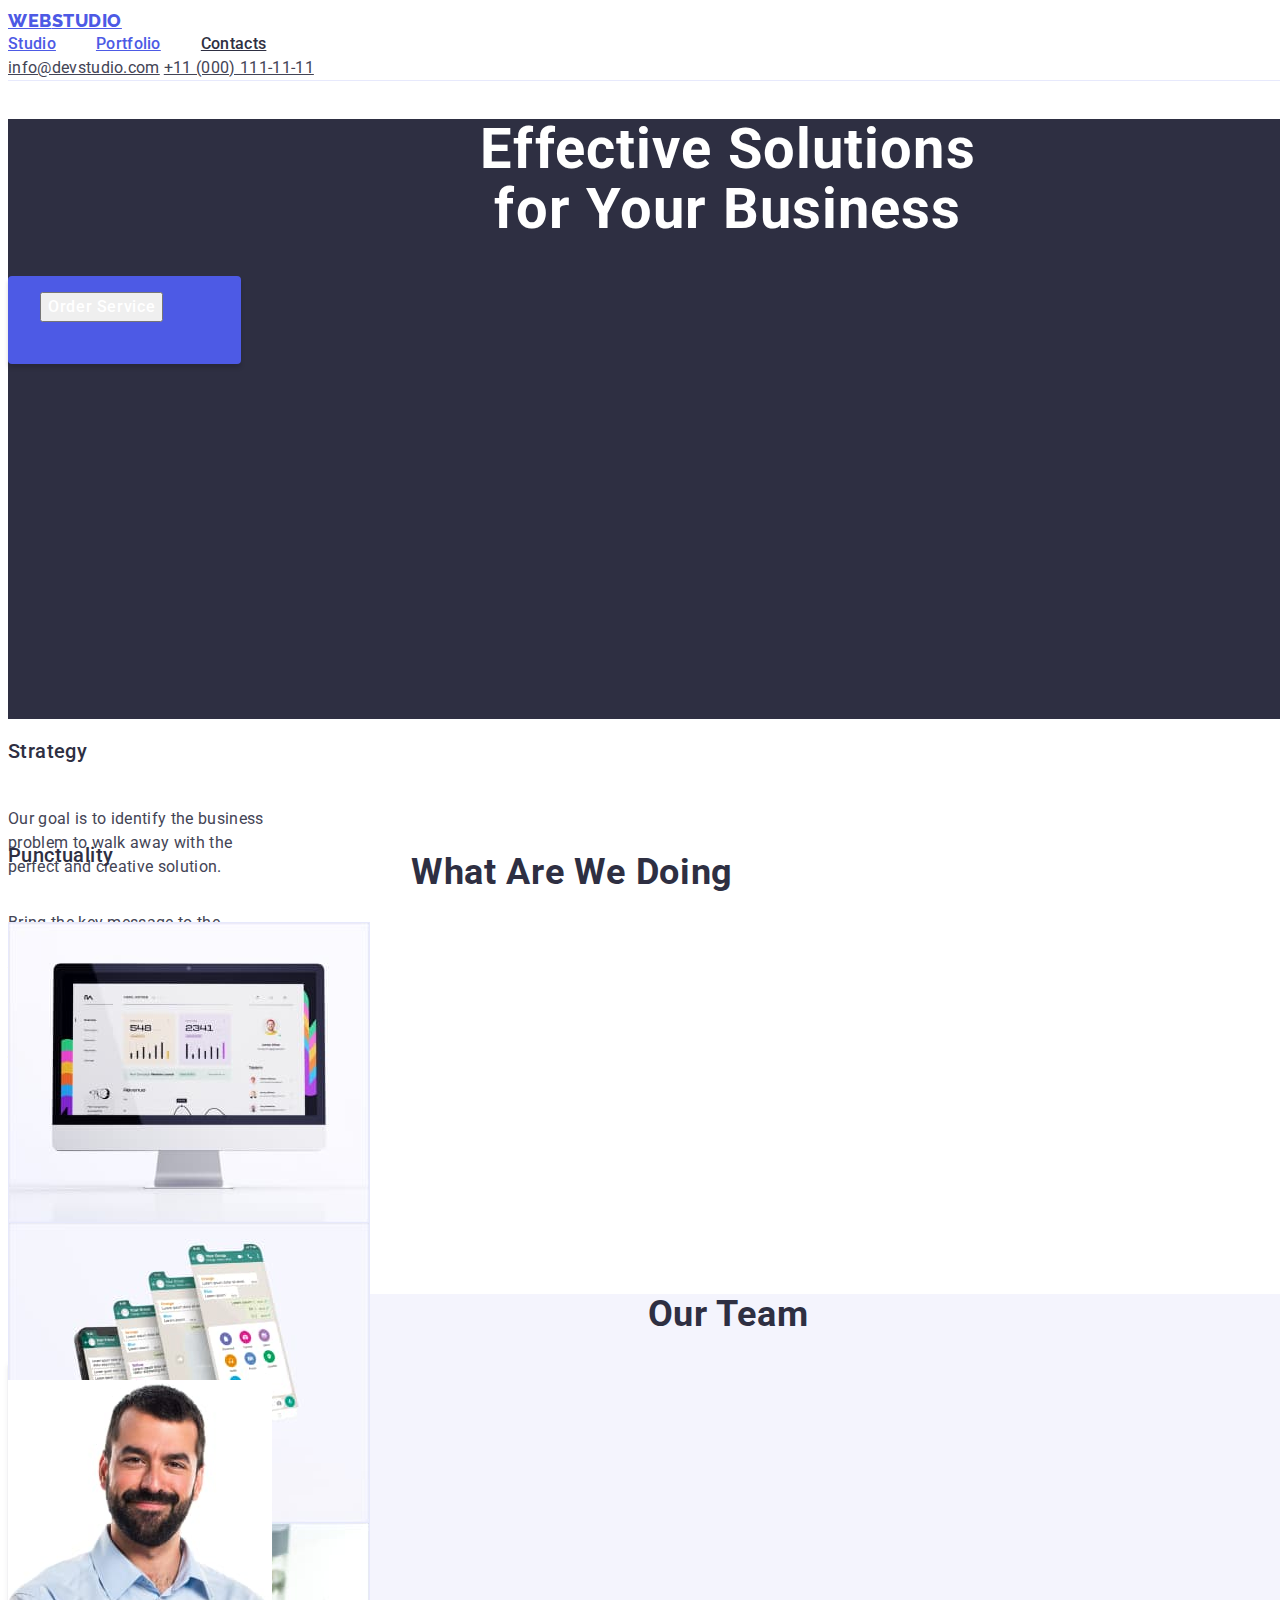
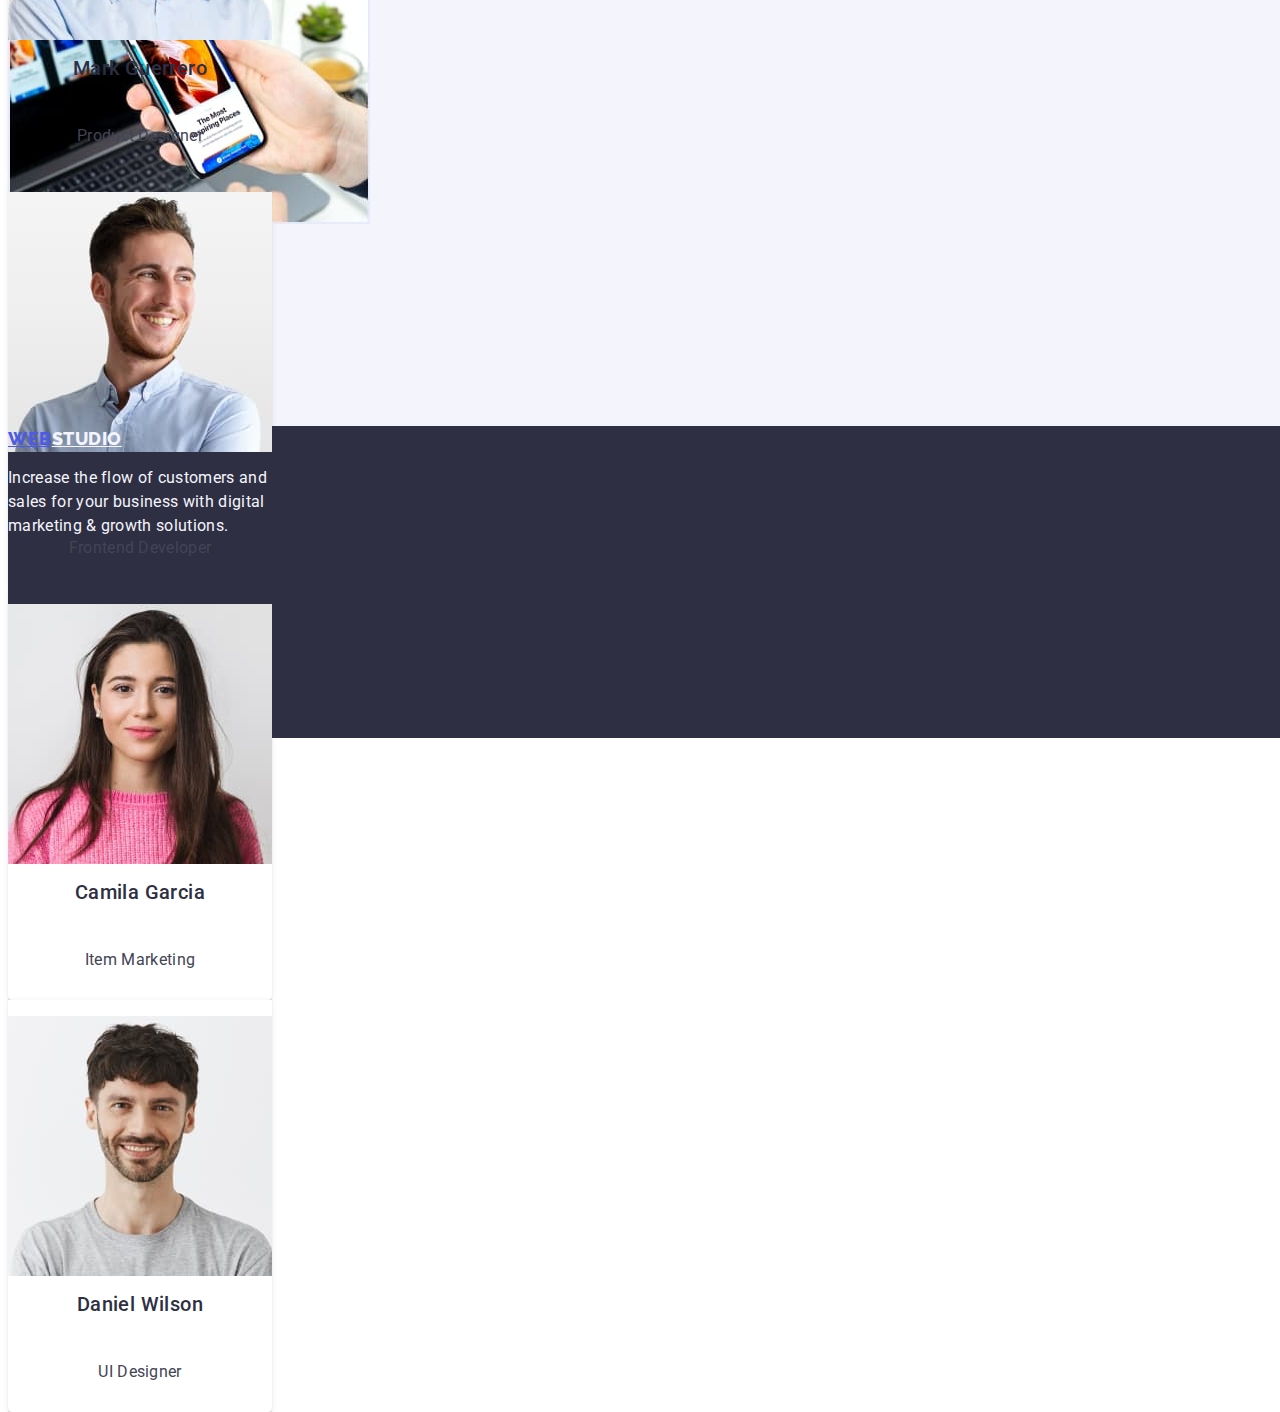
==== commit 384923b7: "tema 2 partea 1" ====
--- a/index.html
+++ b/index.html
@@ -22,6 +22,7 @@
 
   <body class="body">
     <!-- Top Line -->
+
     <header>
       <nav class="top-line">
         <span class="logo">
@@ -50,6 +51,7 @@
     </header>
     <main>
       <!-- hero image -->
+
       <section title="Hero-image" class="hero-image">
         <h1 class="effective-solutions-for-your-business">
           Effective Solutions<br />
@@ -59,7 +61,9 @@
           <button type="button" class="order-service">Order Service</button>
         </div>
       </section>
+
       <!-- Section 1 -->
+
       <section class="section1" title="Section1">
         <div class="feature1">
           <h3 class="strategy">Strategy</h3>
@@ -90,7 +94,9 @@
           </p>
         </div>
       </section>
+
       <!-- Section 2 -->
+
       <section title="Section2" class="section2">
         <h2 class="what-are-we-doing">What are we doing</h2>
         <div class="img-1">
@@ -121,7 +127,9 @@
           />
         </div>
       </section>
+
       <!-- Section 3 -->
+
       <section class="section3" title="section3">
         <h2 class="our-team">Our Team</h2>
 
@@ -180,9 +188,9 @@
         </div>
       </section>
     </main>
-
     <footer>
       <!-- Footer -->
+
       <div class="footer">
         <div class="text-footer">
           <span class="logo1">
--- a/styles.css
+++ b/styles.css
@@ -33,6 +33,8 @@
         letter-spacing: 0.03em;
         text-transform: uppercase;
         color: #4d5ae5;
+        
+        
 
 }
 
@@ -47,6 +49,43 @@
         color: #2e2f42;
 }
 
+.menu-nav{
+    display: flex;
+    align-items: flex-start;
+    justify-content: flex-start;
+    flex-direction: row;
+    gap: 40px;
+    width: 261px;
+    height: 24px;
+}
+
+.studio2 {
+    font-family: "Roboto", sans-serif;
+    font-weight: 500;
+    font-size: 16px;
+    line-height: 24px; 
+    line-height: 1.5;
+    letter-spacing: 0.02em;
+    color: #2e2f42;}
+
+.portfolio {
+    font-family: "Roboto", sans-serif;
+    font-weight: 500;
+    font-size: 16px;
+    line-height: 24px; 
+    line-height: 1.5;
+    letter-spacing: 0.02em;
+    color: #2e2f42;}
+
+.contacts {
+    font-family: "Roboto", sans-serif;
+    font-weight: 500;
+    font-size: 16px;
+    line-height: 24px; 
+    line-height: 1.5;
+    letter-spacing: 0.02em;
+    color: #2e2f42;}
+
 .email{
     font-family: "Roboto", sans-serif;
         font-weight: 400;
@@ -65,6 +104,11 @@
         line-height: 1.5;
         letter-spacing: 0.02em;
         color: #434455;
+}
+
+.web, .web1, .studio, .studio1, .studio2, .portfolio, .contacts:hover{
+    color: #4d5ae5;
+    transition: color 0.3s ease;
 }
 
 /*HERO IMAGE*/
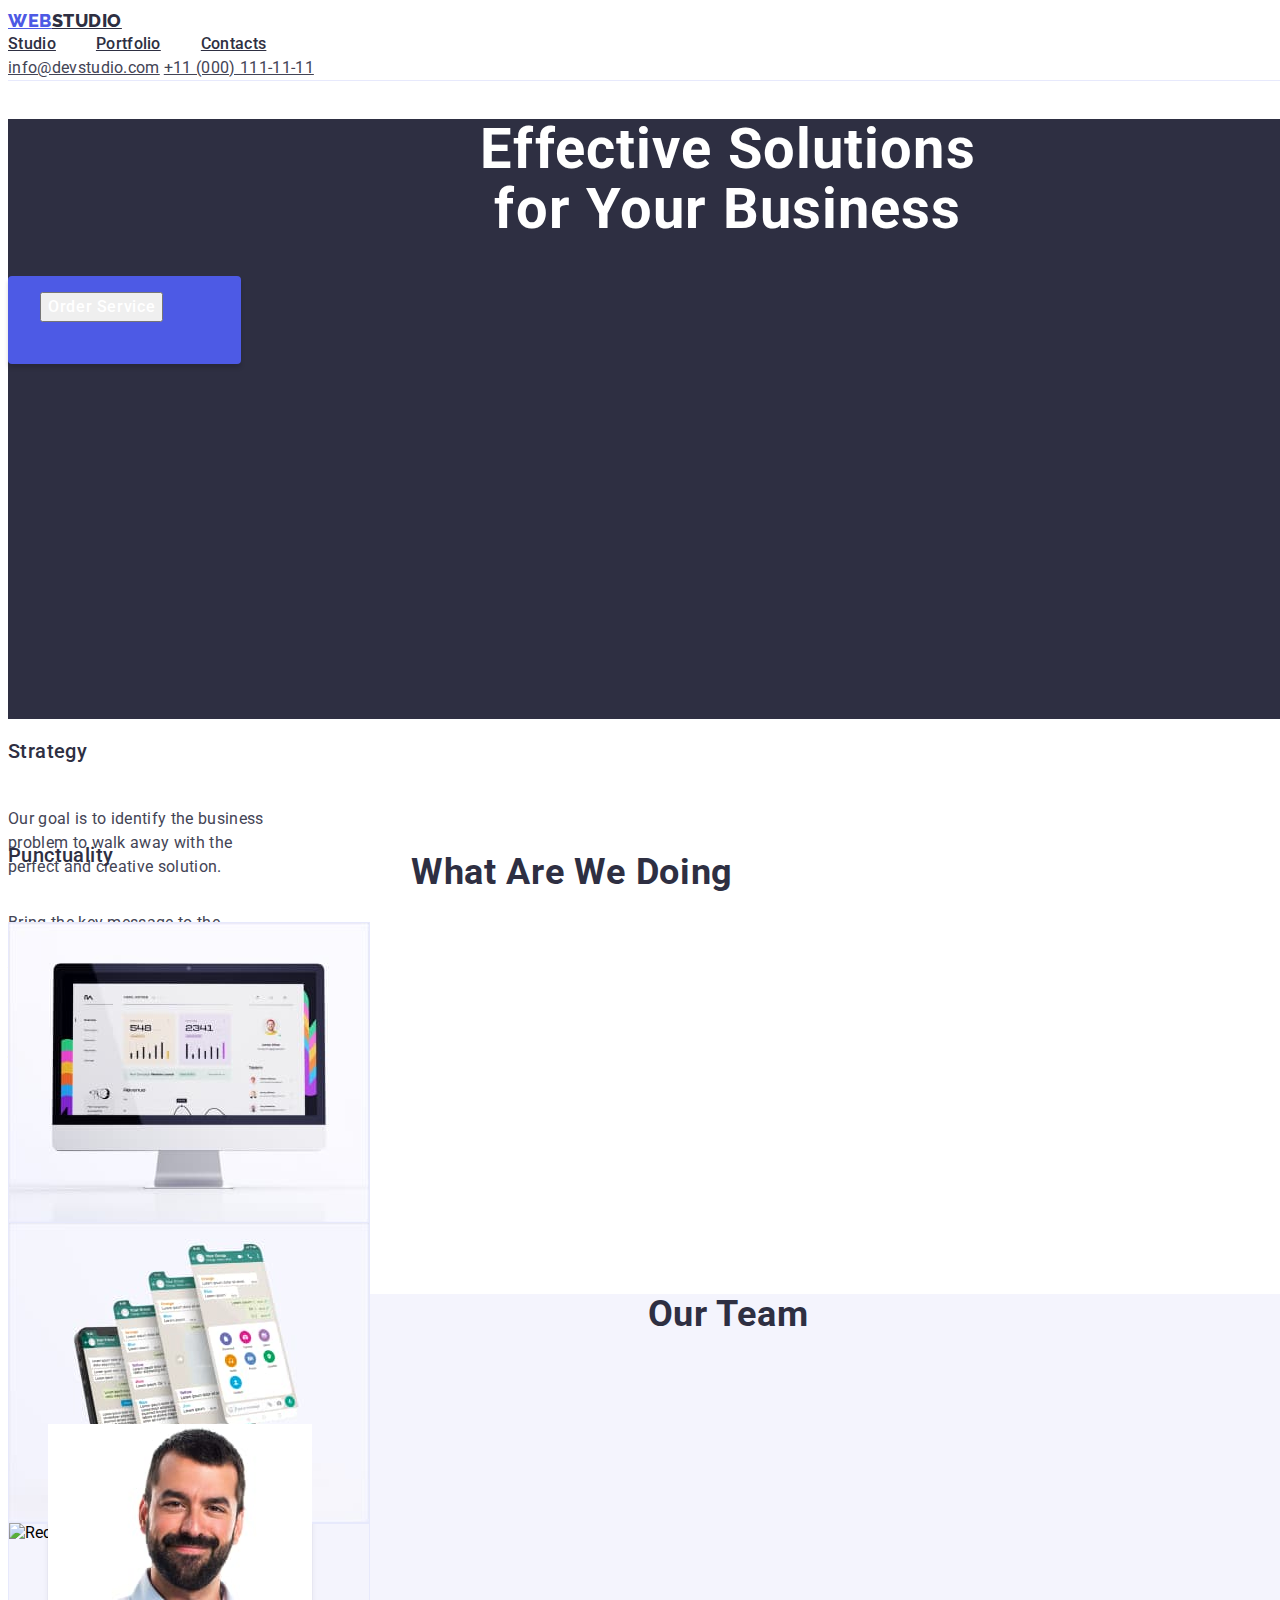
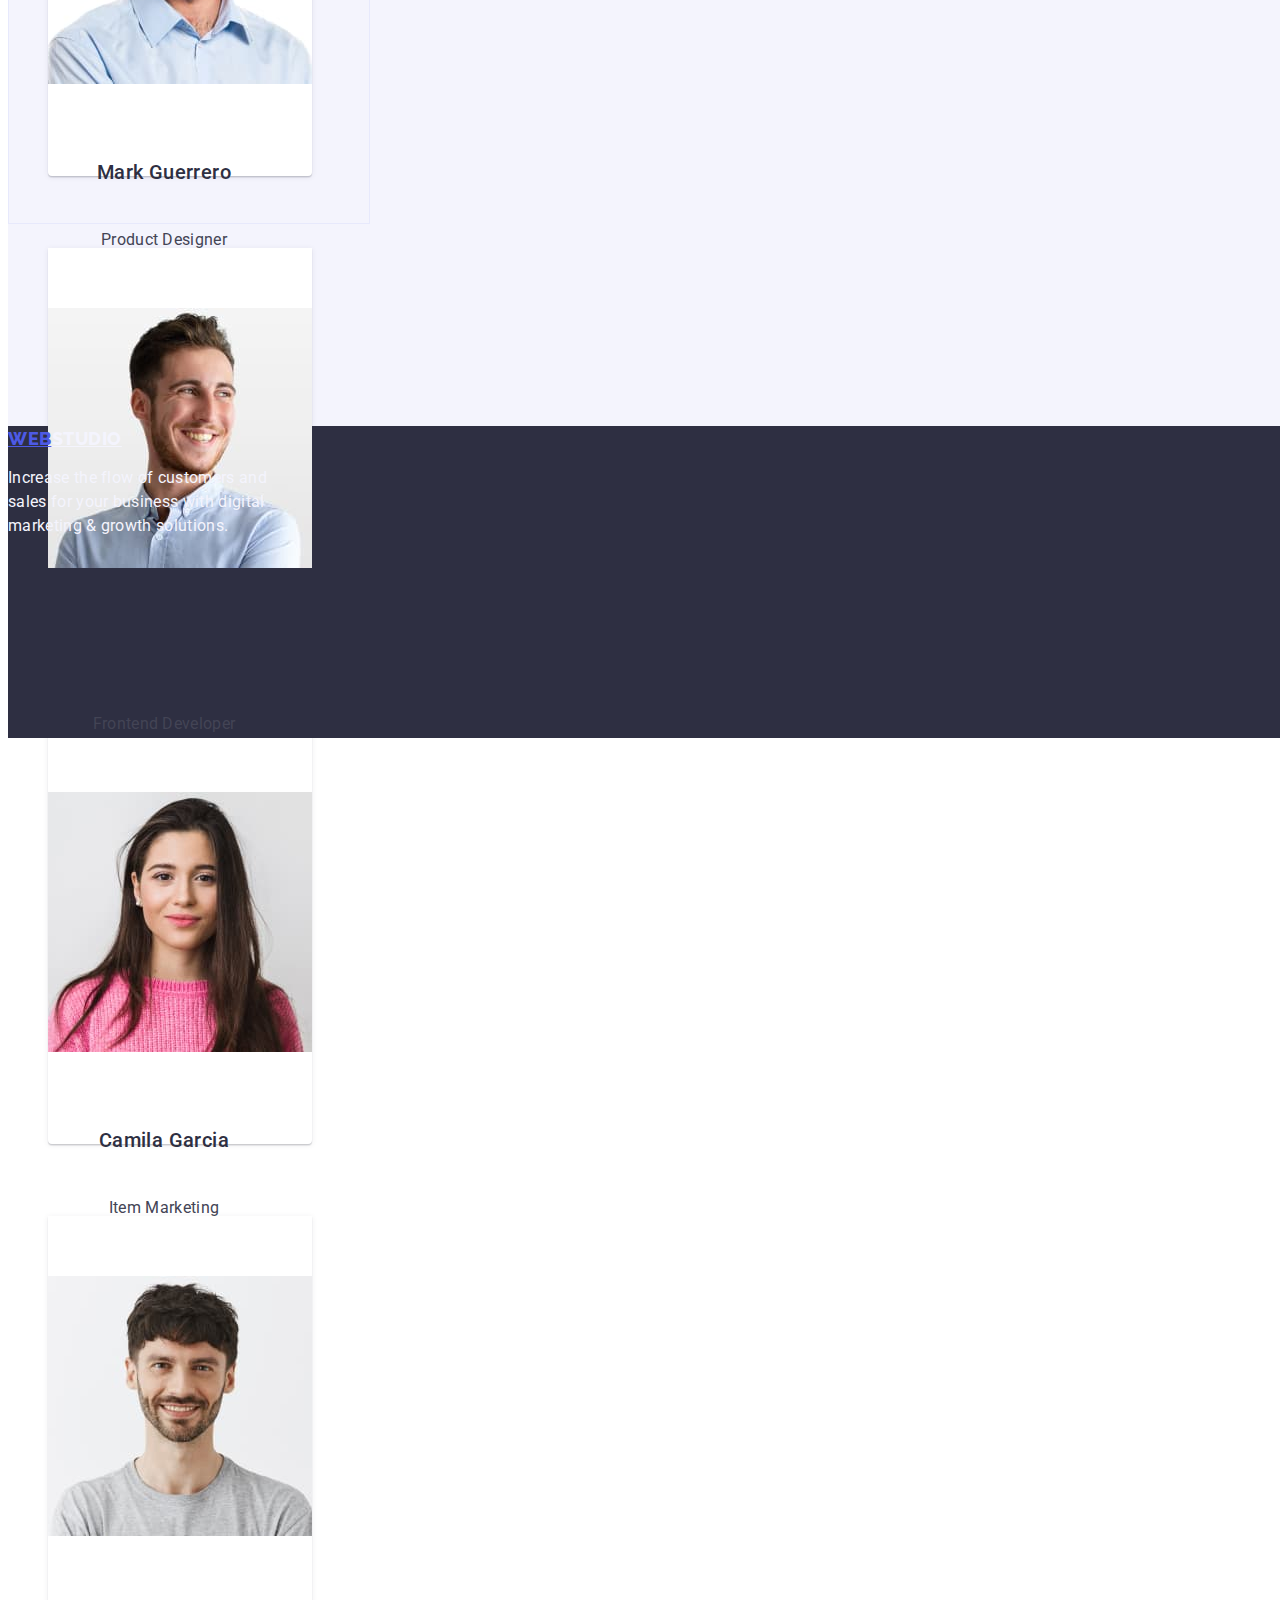
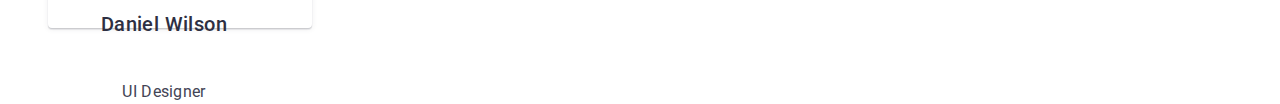
==== commit 034d7a45: "final homework2" ====
--- a/index.html
+++ b/index.html
@@ -6,50 +6,35 @@
     <link rel="stylesheet" type="text/css" href="styles.css" />
     <link rel="preconnect" href="https://fonts.googleapis.com" />
     <link rel="preconnect" href="https://fonts.gstatic.com" crossorigin />
-    <link
-      href="https://fonts.googleapis.com/css2?family=Roboto:wght@400;500;700;900&display=swap"
-      rel="stylesheet"
-    />
+    <link href="https://fonts.googleapis.com/css2?family=Roboto:wght@400;500;700;900&display=swap" rel="stylesheet"/>
     <link rel="preconnect" href="https://fonts.googleapis.com" />
     <link rel="preconnect" href="https://fonts.gstatic.com" crossorigin />
-    <link
-      href="https://fonts.googleapis.com/css2?family=Raleway:wght@800&display=swap"
-      rel="stylesheet"
-    />
-
+    <link href="https://fonts.googleapis.com/css2?family=Raleway:wght@800&display=swap" rel="stylesheet"/>
     <title>Homework#2</title>
   </head>
+  <body class="body">
 
-  <body class="body">
     <!-- Top Line -->
 
-    <header>
-      <nav class="top-line">
-        <span class="logo">
-          <a class="web" href="http://127.0.0.1:5500/index.html" type="button">
-            WEB
-          </a>
-          <a
-            class="studio"
-            href="http://127.0.0.1:5500/index.html"
-            type="button"
-            >STUDIO
-          </a>
-        </span>
+    <header class="top-line">
+      <span class="logo">
+        <a class="web" href="index.html" type="button">WEB</a>
+        <a class="studio" href="index.html" type="button">STUDIO</a>
+      </span>
+      <nav>
         <span class="menu-nav">
           <a class="studio2" href="studio.html" type="button">Studio</a>
-          <a class="portfolio" href="portfolio.html" type="button"
-            >Portfolio
-          </a>
-          <a class="contacts" href="" type="button"> Contacts </a>
-        </span>
-        <span>
-          <a href="" class="email">info@devstudio.com</a>
-          <a href="" class="phone">+11 (000) 111-11-11</a>
+          <a class="portfolio" href="portfolio.html" type="button">Portfolio</a>
+          <a class="contacts" href="" type="button">Contacts</a>
         </span>
       </nav>
+      <span>
+        <a href="" class="email">info@devstudio.com</a>
+        <a href="" class="phone">+11 (000) 111-11-11</a>
+      </span>
     </header>
     <main>
+      
       <!-- hero image -->
 
       <section title="Hero-image" class="hero-image">
@@ -100,31 +85,13 @@
       <section title="Section2" class="section2">
         <h2 class="what-are-we-doing">What are we doing</h2>
         <div class="img-1">
-          <img
-            class="rectangle-71"
-            src="./images/1.jpg"
-            alt="Rectangle-71"
-            width="360"
-            height="300"
-          />
+          <img class="rectangle-71" src="./images/1.jpg" alt="Rectangle-71" width="360"height="300"/>
         </div>
         <div class="img-2">
-          <img
-            class="rectangle-71"
-            src="./images/2.jpg"
-            alt="Rectangle-71"
-            width="360"
-            height="300"
-          />
+          <img class="rectangle-71" src="./images/2.jpg" alt="Rectangle-71" width="360" height="300"/>
         </div>
         <div class="img-3">
-          <img
-            class="rectangle-71"
-            src="./images/3.jpg"
-            alt="Rectangle-71"
-            width="360"
-            height="300"
-          />
+          <img class="rectangle-71" rc="./images/3.jpg" alt="Rectangle-71" width="360" height="300"/>
         </div>
       </section>
 
@@ -132,83 +99,53 @@
 
       <section class="section3" title="section3">
         <h2 class="our-team">Our Team</h2>
-
-        <div class="team-card1">
-          <img
-            class="img-4"
-            src="./images/4.jpg"
-            alt="Mark-Guerrero"
-            width="264"
-            height="260"
-          />
-          <span class="card-content">
-            <p class="mark-guerrero">Mark Guerrero</p>
-            <p class="product-designer">Product Designer</p>
-          </span>
-        </div>
-
-        <div class="team-card2">
-          <img
-            class="img-5"
-            src="./images/5.jpg"
-            alt="Tom-Ford"
-            width="264"
-            height="260"
-          />
-          <span class="card-content">
-            <p class="tom-ford">Tom Ford</p>
-            <p class="frontend-developer">Frontend Developer</p>
-          </span>
-        </div>
-        <div class="team-card3">
-          <img
-            class="img-6"
-            src="./images/6.jpg"
-            alt="Camila-Garcia"
-            width="264"
-            height="260"
-          />
-          <span class="card-content">
-            <p class="camila-garcia">Camila Garcia</p>
-            <p class="item-marketing">Item Marketing</p>
-          </span>
-        </div>
-        <div class="team-card4">
-          <img
-            class="img-7"
-            src="./images/7.jpg"
-            alt="Daniel-Wilson"
-            width="264"
-            height="260"
-          />
-          <span class="card-content">
-            <p class="daniel-wilson">Daniel Wilson</p>
-            <p class="ui-designer">UI Designer</p>
-          </span>
-        </div>
+        <ul>
+          <li class="team-card1">
+            <img class="img" src="./images/4.jpg" alt="Mark-Guerrero" width="264" height="260"/>
+          </li>
+          <li class="card-content">
+            <h3 class="name">Mark Guerrero</h3>
+            <p class="job-description">Product Designer</p>
+          </li>
+        </ul> 
+        <ul>
+          <li class="team-card1">
+            <img class="img" src="./images/5.jpg" alt="Tom-Ford" width="264" height="260"/>
+          </li>
+          <li class="card-content">
+            <h3 class="name">Tom Ford</h3>
+            <p class="job-description">Frontend Developer</p>
+          </li>
+        </ul>
+        <ul>
+          <li class="team-card1">
+            <img class="img" src="./images/6.jpg" alt="Camila-Garcia" width="264" height="260"/>
+          </li>
+          <li class="card-content">
+            <h3 class="name">Camila Garcia</h3>
+            <p class="job-description">Item Marketing</p>
+          </li>
+        </ul>       
+        <ul>
+          <li class="team-card1">
+            <img class="img"  src="./images/7.jpg" alt="Daniel-Wilson" width="264" height="260"/>
+          </li>
+          <li class="card-content">
+            <h3 class="name">Daniel Wilson</h3>
+            <p class="job-description">UI Designer</p>
+          </li>
       </section>
     </main>
     <footer>
+
       <!-- Footer -->
 
       <div class="footer">
         <div class="text-footer">
           <span class="logo1">
-            <a
-              class="web1"
-              href="http://127.0.0.1:5500/index.html"
-              type="button"
-            >
-              WEB
-            </a>
-            <a
-              class="studio1"
-              href="http://127.0.0.1:5500/index.html"
-              type="button"
-              >STUDIO
-            </a>
+            <a class="web1" href="index.html" type="button">WEB</a>
+            <a class="studio1" href="index.html" type="button">STUDIO</a>
           </span>
-
           <p class="text5">
             Increase the flow of customers and sales for your business with
             digital marketing & growth solutions.
--- a/styles.css
+++ b/styles.css
@@ -25,7 +25,7 @@
 }
 
 .web{
-    font-family: "Raleway", sans-serif;
+        font-family: "Raleway", sans-serif;
         font-weight: 800;
         font-size: 18px;   
         line-height: 21px; 
@@ -33,13 +33,10 @@
         letter-spacing: 0.03em;
         text-transform: uppercase;
         color: #4d5ae5;
-        
-        
-
 }
 
 .studio{
-    font-family: "Raleway", sans-serif;
+        font-family: "Raleway", sans-serif;
         font-weight: 800;
         font-size: 18px;  
         line-height: 21px; 
@@ -106,12 +103,10 @@
         color: #434455;
 }
 
-.web, .web1, .studio, .studio1, .studio2, .portfolio, .contacts:hover{
-    color: #4d5ae5;
-    transition: color 0.3s ease;
-}
-
-/*HERO IMAGE*/
+.top-line a:hover,
+header.top-line a:focus {
+    color: blue;
+}
 
 .hero-image{
     width: 1440px;
@@ -370,7 +365,7 @@
     background: #fff;
 }
 
-.img-4{
+.img{
     width: 264px;
     height: 260px;
 }
@@ -385,7 +380,7 @@
     height: 56px;
 }
 
-.mark-guerrero{
+.name{
     font-family: "Roboto", sans-serif;
     font-weight: 500;
     font-size: 20px;
@@ -396,7 +391,7 @@
     color: #2e2f42;
 }
 
-.product-designer{
+.job-description{
     font-family: "Roboto", sans-serif;
     font-weight: 400;
     font-size: 16px;
@@ -407,130 +402,12 @@
     color: #434455;
 }
 
-.team-card2{
-    display: flex;
-    align-items: center;
-    justify-content: center;
-    flex-direction: column;
-    gap: 32px;
-    border-radius: 0 0 4px 4px;
-    padding: 0px 0px 32px 0px;
-    width: 264px;
-    height: 380px;
-    box-shadow: 0 2px 1px 0 rgba(46, 47, 66, 0.08), 0 1px 1px 0 rgba(46, 47, 66, 0.16), 0 1px 6px 0 rgba(46, 47, 66, 0.08);
-    background: #fff;
-}
-
-.img-5{
-    width: 264px;
-    height: 260px;
-}
-
-.tom-ford{
-    font-family: "Roboto", sans-serif;
-    font-weight: 500;
-    font-size: 20px;
-    line-height: 24px; 
-    line-height: 1.2;
-    letter-spacing: 0.02em;
-    text-align: center;
-    color: #2e2f42;
-}
-
-.frontend-developer{
-    font-family: "Roboto", sans-serif;
-    font-weight: 400;
-    font-size: 16px;
-    line-height: 24px; 
-    line-height: 1.5;
-    letter-spacing: 0.02em;
-    text-align: center;
-    color: #434455;
-}
-
-.team-card3{
-        display: flex;
-        align-items: center;
-        justify-content: center;
-        flex-direction: column;
-        gap: 32px;
-        border-radius: 0 0 4px 4px;
-        padding: 0px 0px 32px 0px;
-        width: 264px;
-        height: 380px;
-        box-shadow: 0 2px 1px 0 rgba(46, 47, 66, 0.08), 0 1px 1px 0 rgba(46, 47, 66, 0.16), 0 1px 6px 0 rgba(46, 47, 66, 0.08);
-        background: #fff;
-
-}
-
-.img-6{
-    width: 264px;
-    height: 260px;
-}
-
-.camila-garcia{
-    font-family: "Roboto", sans-serif;
-    font-weight: 500;
-    font-size: 20px;
-    line-height: 24px; 
-    line-height: 1.2;
-    letter-spacing: 0.02em;
-    text-align: center;
-    color: #2e2f42;
-}
-
-.item-marketing{
-    font-family: "Roboto", sans-serif;
-    font-weight: 400;
-    font-size: 16px;
-    line-height: 24px; 
-    line-height: 1.5;
-    letter-spacing: 0.02em;
-    text-align: center;
-    color: #434455;
-}
-
-.team-card4{
-    display: flex;
-    align-items: center;
-    justify-content: center;
-    flex-direction: column;
-    gap: 32px;
-    border-radius: 0 0 4px 4px;
-    padding: 0px 0px 32px 0px;
-    width: 264px;
-    height: 380px;
-    box-shadow: 0 2px 1px 0 rgba(46, 47, 66, 0.08), 0 1px 1px 0 rgba(46, 47, 66, 0.16), 0 1px 6px 0 rgba(46, 47, 66, 0.08);
-    background: #fff;
-}
-
-.img-7{
-    width: 264px;
-    height: 260px;
-}
-
-.daniel-wilson{
-    font-family: "Roboto", sans-serif;
-    font-weight: 500;
-    font-size: 20px;
-    line-height: 24px; 
-    line-height: 1.2;
-    letter-spacing: 0.02em;
-    text-align: center;
-    color: #2e2f42;
-}
-
-.ui-designer{
-    font-family: "Roboto", sans-serif;
-    font-weight: 400;
-    font-size: 16px;
-    line-height: 24px; 
-    line-height: 1.5;
-    letter-spacing: 0.02em;
-    text-align: center;
-    color: #434455;
-}
-
+.section3 h3:hover,
+.section3 h3:focus,
+.section3 p:hover,
+.section3 p:focus {
+    color: red;
+}
 /*FOOTER*/
 
 .footer{
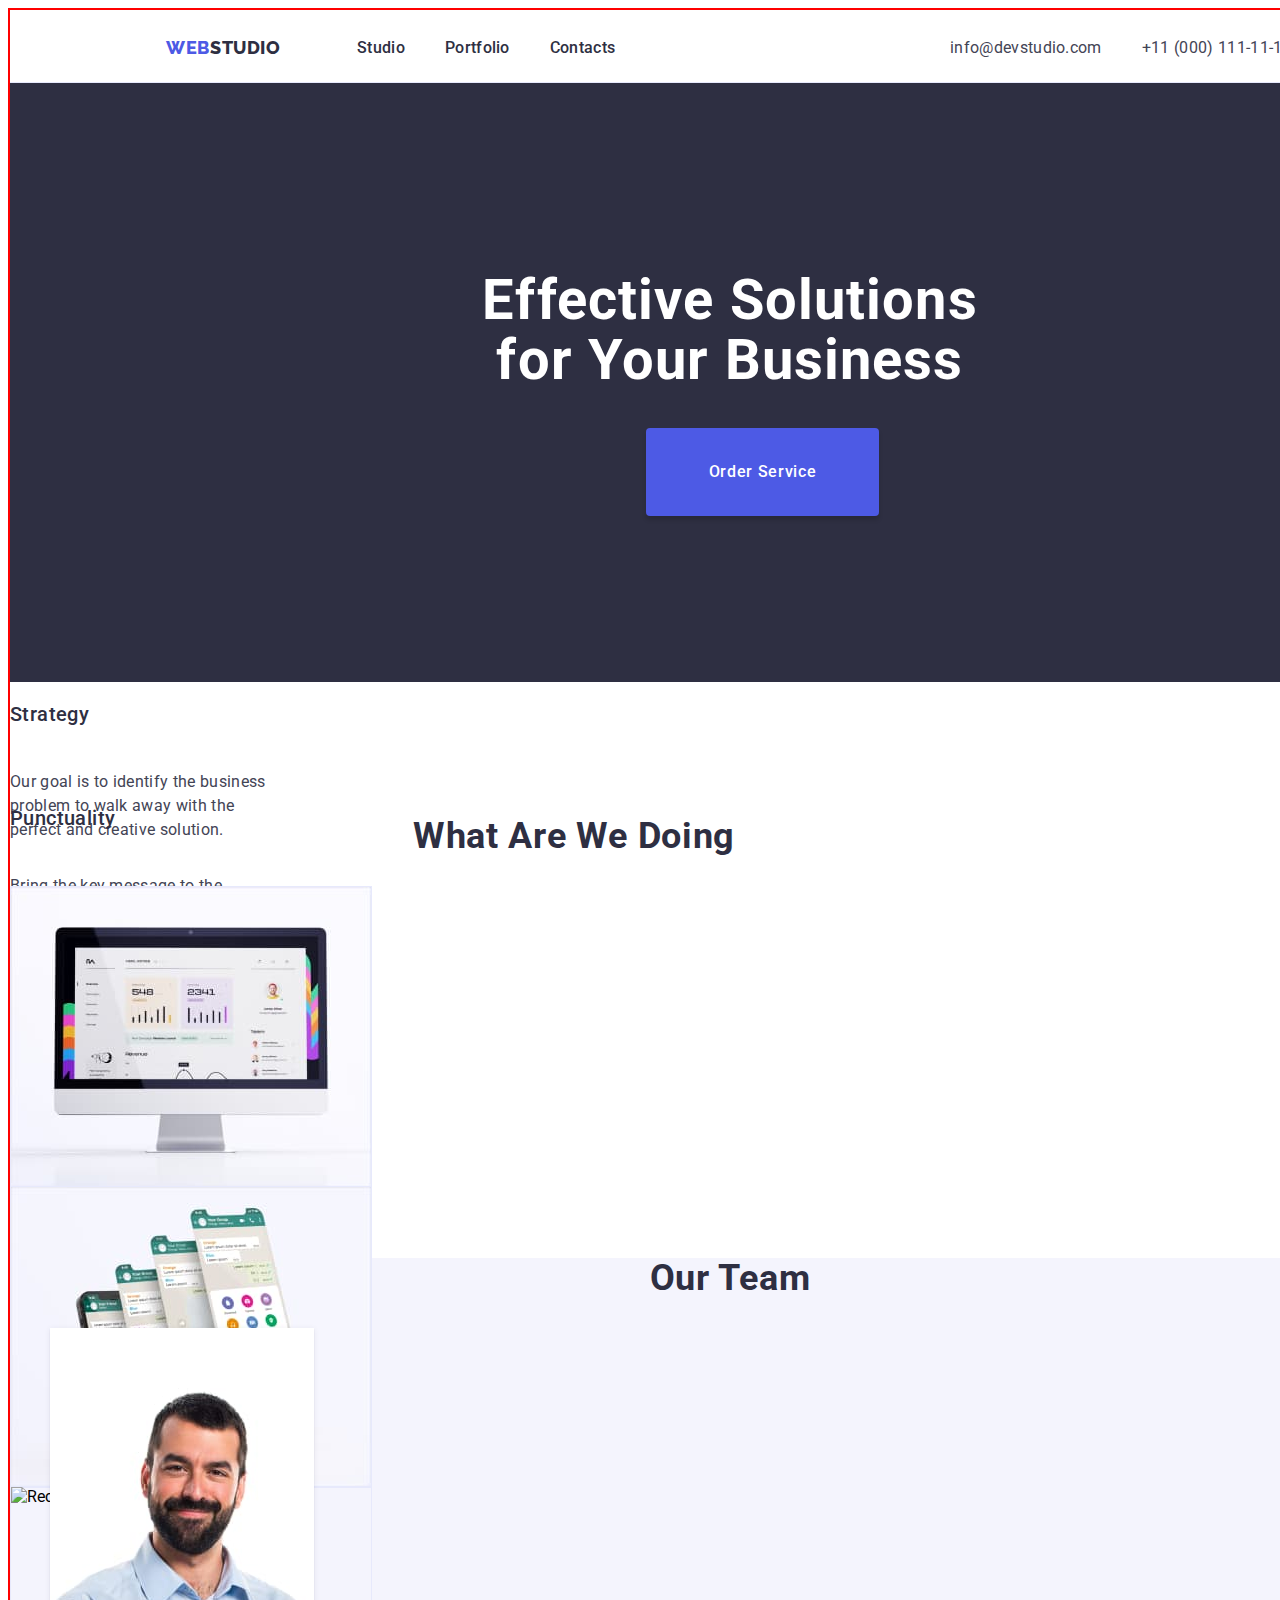
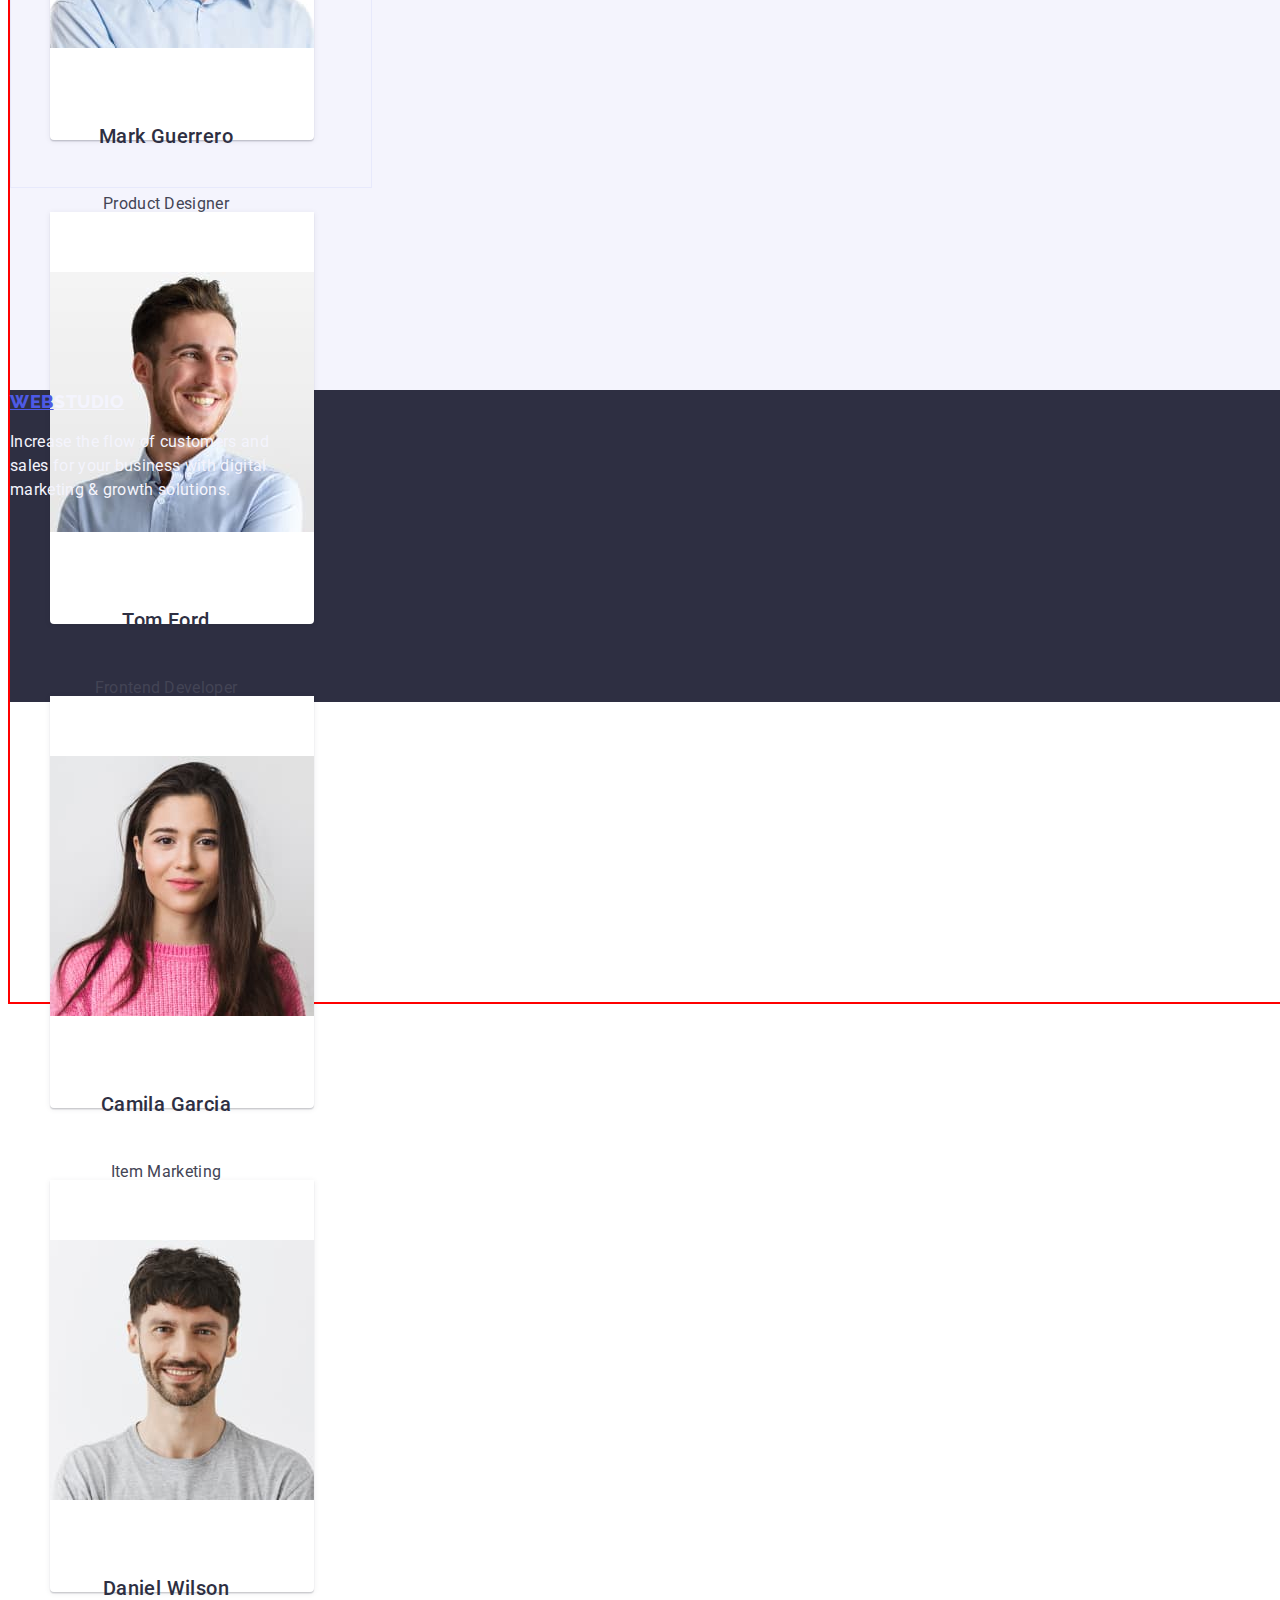
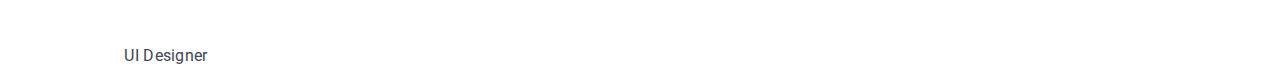
==== commit eeb16ca1: "css styles" ====
--- a/index.html
+++ b/index.html
@@ -28,13 +28,13 @@
           <a class="contacts" href="" type="button">Contacts</a>
         </span>
       </nav>
-      <span>
+      <span class="email-phone">
         <a href="" class="email">info@devstudio.com</a>
         <a href="" class="phone">+11 (000) 111-11-11</a>
       </span>
     </header>
     <main>
-      
+
       <!-- hero image -->
 
       <section title="Hero-image" class="hero-image">
--- a/styles.css
+++ b/styles.css
@@ -1,8 +1,9 @@
 .body{
     font-family: "Roboto", sans-serif;
     width: 1440px;
-    height: 1024px;
+    height: 2592px;
     background: #fff;
+    border: 2px solid red;
 }
 
 /*NAV MENU -- TOP LINE*/
@@ -12,6 +13,12 @@
     height: 72px;
     border-bottom: 1px solid #e7e9fc;
     background: #fff;
+    flex-shrink: 0;
+    position: fixed;
+    display: inline-flex
+    
+    
+    
 }
 
 .logo{
@@ -22,85 +29,125 @@
     gap: 0px;
     width: 115px;
     height: 24px;
+    display: inline-flex;
+    flex-shrink: 0;
+    margin-left: 156px;
+    margin-top: 25.5px;
+    
+    
+    
+    
 }
 
 .web{
-        font-family: "Raleway", sans-serif;
-        font-weight: 800;
-        font-size: 18px;   
-        line-height: 21px; 
-        line-height: 1.16667;
-        letter-spacing: 0.03em;
-        text-transform: uppercase;
-        color: #4d5ae5;
+    font-family: "Raleway", sans-serif;
+    font-weight: 800;
+     font-size: 18px;
+     font-style: normal;
+     line-height: 21px; 
+     letter-spacing: 0.03em;
+     text-transform: uppercase;
+     color: var(--IRIS, #4D5AE5);
+     width: 44px;
+    text-decoration: none;
 }
 
 .studio{
-        font-family: "Raleway", sans-serif;
-        font-weight: 800;
-        font-size: 18px;  
-        line-height: 21px; 
-        line-height: 1.16667;
-        letter-spacing: 0.03em;
-        text-transform: uppercase;
-        color: #2e2f42;
+    font-family: "Raleway", sans-serif;
+    font-weight: 800;
+    font-size: 18px;  
+    line-height: 21px; 
+    font-style: normal;
+    letter-spacing: 0.03em;
+    text-transform: uppercase;
+    color: var(--NAVY-BLUE, #2E2F42);
+    width: 71px;
+    text-decoration: none;
 }
 
 .menu-nav{
-    display: flex;
+    /* display: flex; */
+    display: inline-flex;
     align-items: flex-start;
     justify-content: flex-start;
     flex-direction: row;
-    gap: 40px;
+    
     width: 261px;
     height: 24px;
+    margin-left: 76px;
+    margin-top: 25.5px;
+    
 }
 
 .studio2 {
     font-family: "Roboto", sans-serif;
     font-weight: 500;
     font-size: 16px;
-    line-height: 24px; 
-    line-height: 1.5;
-    letter-spacing: 0.02em;
-    color: #2e2f42;}
+    font-style: normal;
+    line-height: 24px; 
+    letter-spacing: 0.02em;
+    color: var(--NAVY-BLUE, #2E2F42);
+    text-decoration: none;
+    
+}
 
 .portfolio {
     font-family: "Roboto", sans-serif;
     font-weight: 500;
     font-size: 16px;
-    line-height: 24px; 
-    line-height: 1.5;
-    letter-spacing: 0.02em;
-    color: #2e2f42;}
+    font-style: normal;
+    line-height: 24px;
+    letter-spacing: 0.02em;
+    color: var(--NAVY-BLUE, #2E2F42);
+    margin-left: 40px;
+    text-decoration: none;
+    }
 
 .contacts {
     font-family: "Roboto", sans-serif;
     font-weight: 500;
     font-size: 16px;
-    line-height: 24px; 
-    line-height: 1.5;
-    letter-spacing: 0.02em;
-    color: #2e2f42;}
+    font-style: normal;
+    line-height: 24px;
+    letter-spacing: 0.02em;
+    color: var(--NAVY-BLUE, #2E2F42);
+    margin-left: 40px;
+    text-decoration: none;
+    }
+
+.email-phone{
+    display: inline-flex;
+        align-items: flex-start;
+        justify-content: flex-start;
+        flex-direction: row;
+        margin-top: 25.5px;
+        
+}
 
 .email{
     font-family: "Roboto", sans-serif;
-        font-weight: 400;
-        font-size: 16px;
-        line-height: 24px; 
-        line-height: 1.5;
-        letter-spacing: 0.02em;
-        color: #434455;
+    font-weight: 400;
+    font-size: 16px;
+    font-style: normal;
+    line-height: 24px; 
+    letter-spacing: 0.02em;
+    color: var(--SLATE, #434455);
+    margin-left: 332px;
+    text-decoration: none;
+    
 }
 
 .phone{
     font-family: "Roboto", sans-serif;
-        font-weight: 400;
-        font-size: 16px;
-        line-height: 24px; 
-        line-height: 1.5;
-        letter-spacing: 0.02em;
-        color: #434455;
+    font-weight: 400;
+    font-size: 16px;
+    font-style: normal;
+    line-height: 24px;
+    letter-spacing: 0.02em;
+    color: var(--SLATE, #434455);
+    margin-left: 40px;
+    text-decoration: none;
+    
 }
 
 .top-line a:hover,
@@ -108,21 +155,33 @@
     color: blue;
 }
 
+/* --HERO IMAGE-- */
+
 .hero-image{
     width: 1440px;
     height: 600px;
-    background: #2e2f42;
+    background: var(--NAVY-BLUE, #2E2F42);
+    flex-shrink: 0;
+    margin-top: 72px;
+    /* display: flex; */
+    /* display: inline-flex; */
+    
+    
 }
 
 .effective-solutions-for-your-business{
     font-family: "Roboto", sans-serif;
     font-weight: 700;
     font-size: 56px;
+    font-style: normal;
     line-height: 60px; 
-    line-height: 1.07143;
     letter-spacing: 0.02em;
     text-align: center;
-    color: #fff;
+    color: var(--WHITE, #FFF);
+    padding-top: 188px;
+    
+    
+    
 }
 
 .button{
@@ -137,16 +196,23 @@
     height: 56px;
     box-shadow: 0 4px 4px 0 rgba(0, 0, 0, 0.15);
     background: #4d5ae5;
-}
-
-.order-service{
-    font-family: "Roboto", sans-serif;
-    font-weight: 500;
-    font-size: 16px;
-    line-height: 24px; 
-    line-height: 1.5;
+    align-items: center;
+    justify-content: center;  
+    margin-left: 636px;
+    margin-right: 635px;
+}
+
+.order-service {
+    font-family: "Roboto", sans-serif;
+    font-weight: 500;
+    font-size: 16px;
+    font-style: normal;
+    line-height: 24px;
     letter-spacing: 0.04em;
-    color: #fff;
+    color: var(--WHITE, #FFF);
+    background: #4d5ae5; 
+    border: none;
+    
 }
 
 /*SECTION 1*/
@@ -154,6 +220,7 @@
 .section1{
     width: 1128px;
     height: 104px;
+    flex-shrink: 0;
 }
 
 .feature1{
@@ -170,20 +237,20 @@
     font-family: "Roboto", sans-serif;
     font-weight: 500;
     font-size: 20px;
-    line-height: 24px; 
-    line-height: 1.2;
-    letter-spacing: 0.02em;
-    color: #2e2f42;
+    font-style: normal;
+    line-height: 24px; 
+    letter-spacing: 0.02em;
+    color: var(--NAVY-BLUE, #2E2F42);
 }
 
 .text1{
     font-family: "Roboto", sans-serif;
     font-weight: 400;
     font-size: 16px;
-    line-height: 24px; 
-    line-height: 1.5;
-    letter-spacing: 0.02em;
-    color: #434455;
+    font-style: normal;
+    line-height: 24px; 
+    letter-spacing: 0.02em;
+    color: var(--SLATE, #434455);
 }
 
 .feature2{
@@ -200,20 +267,20 @@
     font-family: "Roboto", sans-serif;
     font-weight: 500;
     font-size: 20px;
-    line-height: 24px; 
-    line-height: 1.2;
-    letter-spacing: 0.02em;
-    color: #2e2f42;
+    font-style: normal;
+    line-height: 24px;
+    letter-spacing: 0.02em;
+    color: var(--NAVY-BLUE, #2E2F42);
 }
 
 .text2{
     font-family: "Roboto", sans-serif;
     font-weight: 400;
     font-size: 16px;
-    line-height: 24px; 
-    line-height: 1.5;
-    letter-spacing: 0.02em;
-    color: #434455;
+    font-style: normal;
+    line-height: 24px;
+    letter-spacing: 0.02em;
+    color: var(--SLATE, #434455);
 }
 
 .feature3{
@@ -230,20 +297,20 @@
     font-family: "Roboto", sans-serif;
     font-weight: 500;
     font-size: 20px;
-    line-height: 24px; 
-    line-height: 1.2;
-    letter-spacing: 0.02em;
-    color: #2e2f42;
+    font-style: normal;
+    line-height: 24px;
+    letter-spacing: 0.02em;
+    color: var(--NAVY-BLUE, #2E2F42);
 }
 
 .text3{
     font-family: "Roboto", sans-serif;
     font-weight: 400;
     font-size: 16px;
-    line-height: 24px; 
-    line-height: 1.5;
-    letter-spacing: 0.02em;
-    color: #434455;
+    font-style: normal;
+    line-height: 24px;
+    letter-spacing: 0.02em;
+    color: var(--SLATE, #434455);
 }
 
 .feature4{
@@ -253,27 +320,27 @@
     flex-direction: column;
     gap: 8px;
     width: 264px;
-     height: 104px;
+    height: 104px;
 }
 
 .tehnologies{
     font-family: "Roboto", sans-serif;
     font-weight: 500;
     font-size: 20px;
-    line-height: 24px; 
-    line-height: 1.2;
-    letter-spacing: 0.02em;
-    color: #2e2f42;
+    font-style: normal;
+    line-height: 24px;
+    letter-spacing: 0.02em;
+    color: var(--NAVY-BLUE, #2E2F42);
 }
 
 .text4{
     font-family: "Roboto", sans-serif;
     font-weight: 400;
     font-size: 16px;
-    line-height: 24px; 
-    line-height: 1.5;
-    letter-spacing: 0.02em;
-    color: #434455;
+    font-style: normal;
+    line-height: 24px;
+    letter-spacing: 0.02em;
+    color: var(--SLATE, #434455);
 }
 
 /*SECTION 2*/
@@ -281,18 +348,19 @@
 .section2{
     width: 1128px;
     height: 412px;
+    flex-shrink: 0;
 }
 
 .what-are-we-doing{
         font-family: "Roboto", sans-serif;
         font-weight: 700;
         font-size: 36px;
+        font-style: normal;
         line-height: 40px; 
-        line-height: 1.11111;
         letter-spacing: 0.02em;
         text-transform: capitalize;
         text-align: center;
-        color: #2e2f42;
+        color: var(--NAVY-BLUE, #2E2F42);;
 }
 
 .img-1{
@@ -337,22 +405,24 @@
     width: 1440px;
     height: 732px;
     background: #f4f4fd;
+    flex-shrink: 0;
 }
 
 .our-team{
     font-family: "Roboto", sans-serif;
     font-weight: 700;
     font-size: 36px;
+    font-style: normal;
     line-height: 40px; 
-    line-height: 1.11111;
     letter-spacing: 0.02em;
     text-transform: capitalize;
     text-align: center;
-    color: #2e2f42;
+    color: var(--NAVY-BLUE, #2E2F42);
 }
 
 .team-card1{
-    display: flex;
+    /* display: flex; */
+    display: inline-flex;
     align-items: center;
     justify-content: center;
     flex-direction: column;
@@ -368,6 +438,7 @@
 .img{
     width: 264px;
     height: 260px;
+    background: url(<path-to-image>), lightgray -97.034px -0.927px / 181.897% 251.37% no-repeat;
 }
 
 .card-content{
@@ -384,22 +455,22 @@
     font-family: "Roboto", sans-serif;
     font-weight: 500;
     font-size: 20px;
-    line-height: 24px; 
-    line-height: 1.2;
+    font-style: normal;
+    line-height: 24px; 
     letter-spacing: 0.02em;
     text-align: center;
-    color: #2e2f42;
+    color: var(--NAVY-BLUE, #2E2F42);
 }
 
 .job-description{
     font-family: "Roboto", sans-serif;
     font-weight: 400;
     font-size: 16px;
-    line-height: 24px; 
-    line-height: 1.5;
+    font-style: normal;
+    line-height: 24px; 
     letter-spacing: 0.02em;
     text-align: center;
-    color: #434455;
+    color: var(--SLATE, #434455);
 }
 
 .section3 h3:hover,
@@ -414,18 +485,22 @@
     width: 1440px;
     height: 312px;
     background: #2e2f42;
+    flex-shrink: 0;
 }
 
 .text-footer{
     width: 264px;
     height: 112px;
+    flex-shrink: 0;
 }
 
 .logo1{
-    display: flex;
+    display: inline-flex;
+    /* display: flex; */
     align-items: center;
     justify-content: flex-start;
     flex-direction: row;
+    flex-shrink: 0;
     gap: 0px;
     width: 115px;
     height: 24px;
@@ -435,30 +510,41 @@
     font-family: "Raleway", sans-serif;
     font-weight: 800;
     font-size: 18px;
+    font-style: normal;
     line-height: 21px; 
-    line-height: 1.16667;
     letter-spacing: 0.03em;
     text-transform: uppercase;
-    color: #4d5ae5;
+    color: var(--IRIS, #4D5AE5);
+    display: flex;
+    width: 44px;
+    height: 21px;
+    flex-direction: column;
+    justify-content: center;
 }
 
 .studio1{
     font-family: "Raleway", sans-serif;
     font-weight: 800;
     font-size: 18px;
+    font-style: normal;
     line-height: 21px; 
-    line-height: 1.16667;
     letter-spacing: 0.03em;
     text-transform: uppercase;
-    color: #f4f4fd;
+    color: var(--CLOUD, #F4F4FD);
+    display: flex;
+    width: 71px;
+    height: 21px;
+    flex-direction: column;
+    justify-content: center
 }
 
 .text5{
     font-family: "Roboto", sans-serif;
     font-weight: 400;
     font-size: 16px;
-    line-height: 24px; 
-    line-height: 1.5;
-    letter-spacing: 0.02em;
-    color: #f4f4fd;
+    font-style: normal;
+    line-height: 24px; 
+    letter-spacing: 0.02em;
+    color: var(--CLOUD, #F4F4FD);
+    width: 264px;
 }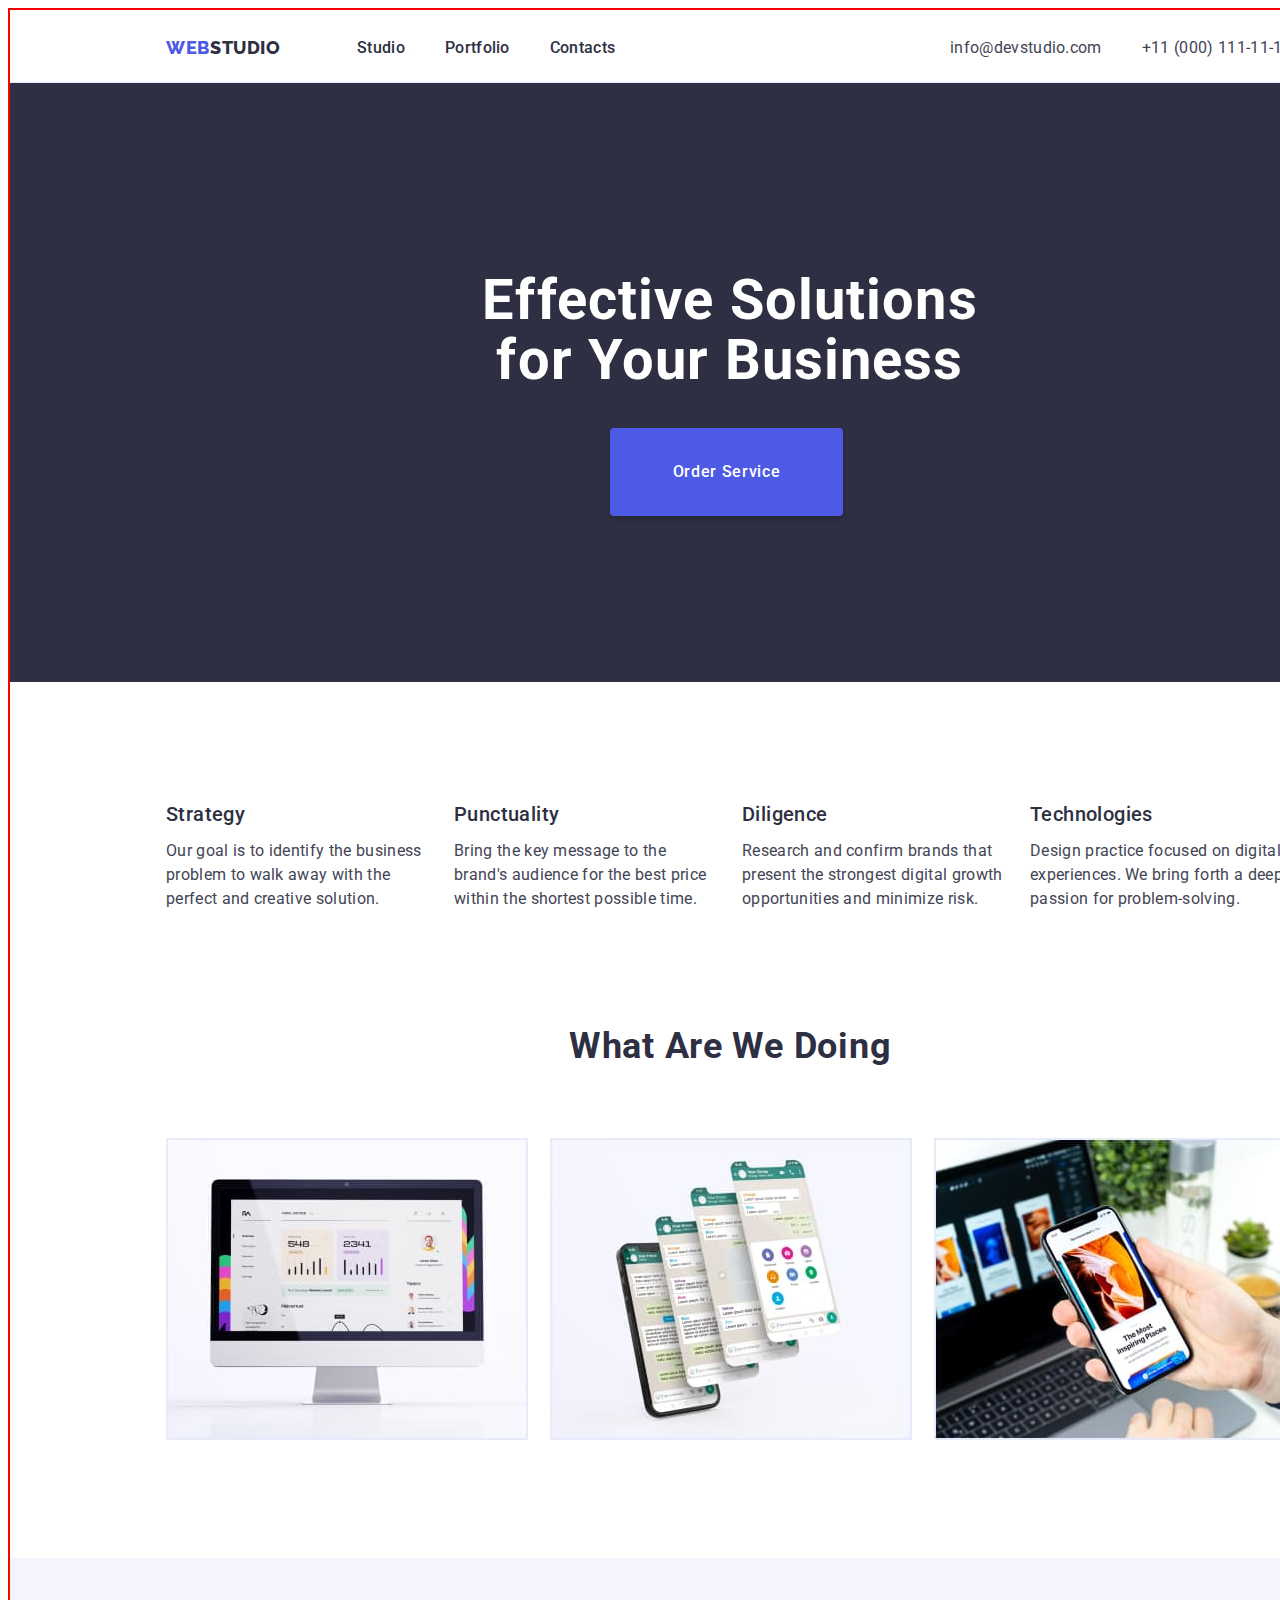
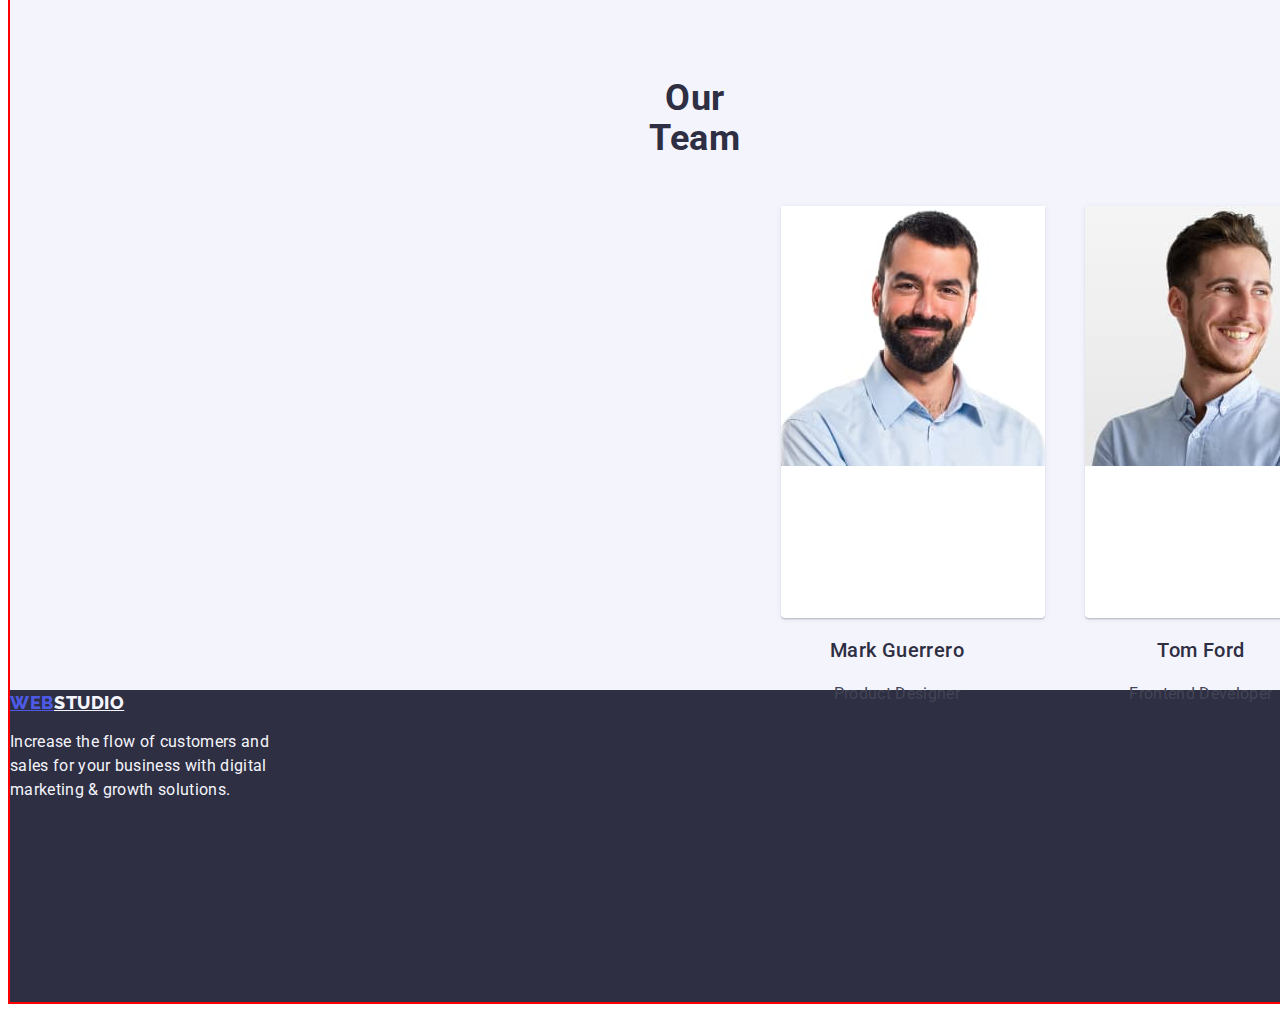
==== commit 501f6ddc: "css" ====
--- a/index.html
+++ b/index.html
@@ -50,34 +50,34 @@
       <!-- Section 1 -->
 
       <section class="section1" title="Section1">
-        <div class="feature1">
+        <span class="feature1">
           <h3 class="strategy">Strategy</h3>
           <p class="text1">
             Our goal is to identify the business problem to walk away with the
             perfect and creative solution.
           </p>
-        </div>
-        <div class="feature2">
+        </span>
+        <span class="feature2">
           <h3 class="punctuality">Punctuality</h3>
           <p class="text2">
             Bring the key message to the brand's audience for the best price
             within the shortest possible time.
           </p>
-        </div>
-        <div class="feature3">
+        </span>
+        <span class="feature3">
           <h3 class="diligence">Diligence</h3>
           <p class="text3">
             Research and confirm brands that present the strongest digital
             growth opportunities and minimize risk.
           </p>
-        </div>
-        <div class="feature4">
+        </span>
+        <span class="feature4">
           <h3 class="tehnologies">Technologies</h3>
           <p class="text4">
             Design practice focused on digital experiences. We bring forth a
             deep passion for problem-solving.
           </p>
-        </div>
+        </span>
       </section>
 
       <!-- Section 2 -->
@@ -91,7 +91,7 @@
           <img class="rectangle-71" src="./images/2.jpg" alt="Rectangle-71" width="360" height="300"/>
         </div>
         <div class="img-3">
-          <img class="rectangle-71" rc="./images/3.jpg" alt="Rectangle-71" width="360" height="300"/>
+          <img class="rectangle-71" src="./images/3.jpg" alt="Rectangle-71" width="360" height="300"/>
         </div>
       </section>
 
--- a/styles.css
+++ b/styles.css
@@ -42,13 +42,13 @@
 .web{
     font-family: "Raleway", sans-serif;
     font-weight: 800;
-     font-size: 18px;
-     font-style: normal;
-     line-height: 21px; 
-     letter-spacing: 0.03em;
-     text-transform: uppercase;
-     color: var(--IRIS, #4D5AE5);
-     width: 44px;
+    font-size: 18px;
+    font-style: normal;
+    line-height: 21px; 
+    letter-spacing: 0.03em;
+    text-transform: uppercase;
+    color: var(--IRIS, #4D5AE5);
+    width: 44px;
     text-decoration: none;
 }
 
@@ -117,11 +117,10 @@
 
 .email-phone{
     display: inline-flex;
-        align-items: flex-start;
-        justify-content: flex-start;
-        flex-direction: row;
-        margin-top: 25.5px;
-        
+    align-items: flex-start;
+    justify-content: flex-start;
+    flex-direction: row;
+    margin-top: 25.5px;      
 }
 
 .email{
@@ -133,8 +132,7 @@
     letter-spacing: 0.02em;
     color: var(--SLATE, #434455);
     margin-left: 332px;
-    text-decoration: none;
-    
+    text-decoration: none;   
 }
 
 .phone{
@@ -146,8 +144,7 @@
     letter-spacing: 0.02em;
     color: var(--SLATE, #434455);
     margin-left: 40px;
-    text-decoration: none;
-    
+    text-decoration: none; 
 }
 
 .top-line a:hover,
@@ -162,11 +159,7 @@
     height: 600px;
     background: var(--NAVY-BLUE, #2E2F42);
     flex-shrink: 0;
-    margin-top: 72px;
-    /* display: flex; */
-    /* display: inline-flex; */
-    
-    
+    margin-top: 72px;  
 }
 
 .effective-solutions-for-your-business{
@@ -198,8 +191,9 @@
     background: #4d5ae5;
     align-items: center;
     justify-content: center;  
-    margin-left: 636px;
-    margin-right: 635px;
+    margin-left: 600px;
+    margin-bottom: 188px;
+    
 }
 
 .order-service {
@@ -212,6 +206,7 @@
     color: var(--WHITE, #FFF);
     background: #4d5ae5; 
     border: none;
+    cursor: pointer;
     
 }
 
@@ -221,6 +216,10 @@
     width: 1128px;
     height: 104px;
     flex-shrink: 0;
+    margin-top: 120px;
+    margin-left: 156px;
+    display: flex;
+
 }
 
 .feature1{
@@ -241,6 +240,9 @@
     line-height: 24px; 
     letter-spacing: 0.02em;
     color: var(--NAVY-BLUE, #2E2F42);
+    margin-top: 0px;
+    
+    
 }
 
 .text1{
@@ -251,6 +253,8 @@
     line-height: 24px; 
     letter-spacing: 0.02em;
     color: var(--SLATE, #434455);
+    margin-top: -15px;
+    
 }
 
 .feature2{
@@ -261,6 +265,7 @@
     gap: 8px;
     width: 264px;
     height: 104px;
+    margin-left: 24px;
 }
 
 .punctuality{
@@ -271,6 +276,9 @@
     line-height: 24px;
     letter-spacing: 0.02em;
     color: var(--NAVY-BLUE, #2E2F42);
+    margin-top: 0px;
+    
+    
 }
 
 .text2{
@@ -281,6 +289,7 @@
     line-height: 24px;
     letter-spacing: 0.02em;
     color: var(--SLATE, #434455);
+    margin-top: -15px;
 }
 
 .feature3{
@@ -291,6 +300,7 @@
     gap: 8px;
     width: 264px;
     height: 104px;
+    margin-left: 24px;
 }
 
 .diligence{
@@ -301,6 +311,8 @@
     line-height: 24px;
     letter-spacing: 0.02em;
     color: var(--NAVY-BLUE, #2E2F42);
+    margin-top: 0px;
+    
 }
 
 .text3{
@@ -311,6 +323,7 @@
     line-height: 24px;
     letter-spacing: 0.02em;
     color: var(--SLATE, #434455);
+    margin-top: -15px;
 }
 
 .feature4{
@@ -321,6 +334,7 @@
     gap: 8px;
     width: 264px;
     height: 104px;
+    margin-left: 24px;
 }
 
 .tehnologies{
@@ -331,6 +345,8 @@
     line-height: 24px;
     letter-spacing: 0.02em;
     color: var(--NAVY-BLUE, #2E2F42);
+    margin-top: 0px;
+    
 }
 
 .text4{
@@ -341,6 +357,7 @@
     line-height: 24px;
     letter-spacing: 0.02em;
     color: var(--SLATE, #434455);
+    margin-top: -15px;
 }
 
 /*SECTION 2*/
@@ -349,6 +366,7 @@
     width: 1128px;
     height: 412px;
     flex-shrink: 0;
+    
 }
 
 .what-are-we-doing{
@@ -359,8 +377,11 @@
         line-height: 40px; 
         letter-spacing: 0.02em;
         text-transform: capitalize;
-        text-align: center;
-        color: var(--NAVY-BLUE, #2E2F42);;
+        /* text-align: center; */
+        margin-top: 400px;
+        color: var(--NAVY-BLUE, #2E2F42);
+        margin-left: 559px;
+        margin-top: 120px;
 }
 
 .img-1{
@@ -371,6 +392,8 @@
     gap: 0px;
     width: 360px;
     height: 300px;
+    margin-top: 72px;
+    margin-left: 156px;
 }
 
 .img-2 {
@@ -381,6 +404,9 @@
     gap: 0px;
     width: 360px;
     height: 300px;
+    margin-top: 0px;
+    margin-left: 540px;
+    margin-top: -300px;
 }
 
 .img-3 {
@@ -391,6 +417,8 @@
     gap: 0px;
     width: 360px;
     height: 300px;
+    margin-left: 924px;
+    margin-top: -300px;
 }
 
 .rectangle-71{
@@ -406,6 +434,10 @@
     height: 732px;
     background: #f4f4fd;
     flex-shrink: 0;
+    display: flex;
+    margin-top: 120px;
+    
+
 }
 
 .our-team{
@@ -418,11 +450,15 @@
     text-transform: capitalize;
     text-align: center;
     color: var(--NAVY-BLUE, #2E2F42);
+    margin-top: 120px;
+    margin-left: 639px;
+    
+
 }
 
 .team-card1{
-    /* display: flex; */
-    display: inline-flex;
+    
+    
     align-items: center;
     justify-content: center;
     flex-direction: column;
@@ -433,22 +469,28 @@
     height: 380px;
     box-shadow: 0 2px 1px 0 rgba(46, 47, 66, 0.08), 0 1px 1px 0 rgba(46, 47, 66, 0.16), 0 1px 6px 0 rgba(46, 47, 66, 0.08);
     background: #fff;
+    margin-top: 232px;
+    
+    
 }
 
 .img{
     width: 264px;
     height: 260px;
     background: url(<path-to-image>), lightgray -97.034px -0.927px / 181.897% 251.37% no-repeat;
+    
 }
 
 .card-content{
-    display: flex;
+    
     align-items: center;
     justify-content: center;
     flex-direction: column;
     gap: 8px;
     width: 232px;
     height: 56px;
+    
+    /* margin-top: 232px; */
 }
 
 .name{
@@ -460,6 +502,7 @@
     letter-spacing: 0.02em;
     text-align: center;
     color: var(--NAVY-BLUE, #2E2F42);
+    
 }
 
 .job-description{
@@ -471,6 +514,13 @@
     letter-spacing: 0.02em;
     text-align: center;
     color: var(--SLATE, #434455);
+    
+}
+
+.section3 li{
+    display: inline-block;
+    list-style-type: none;
+        
 }
 
 .section3 h3:hover,
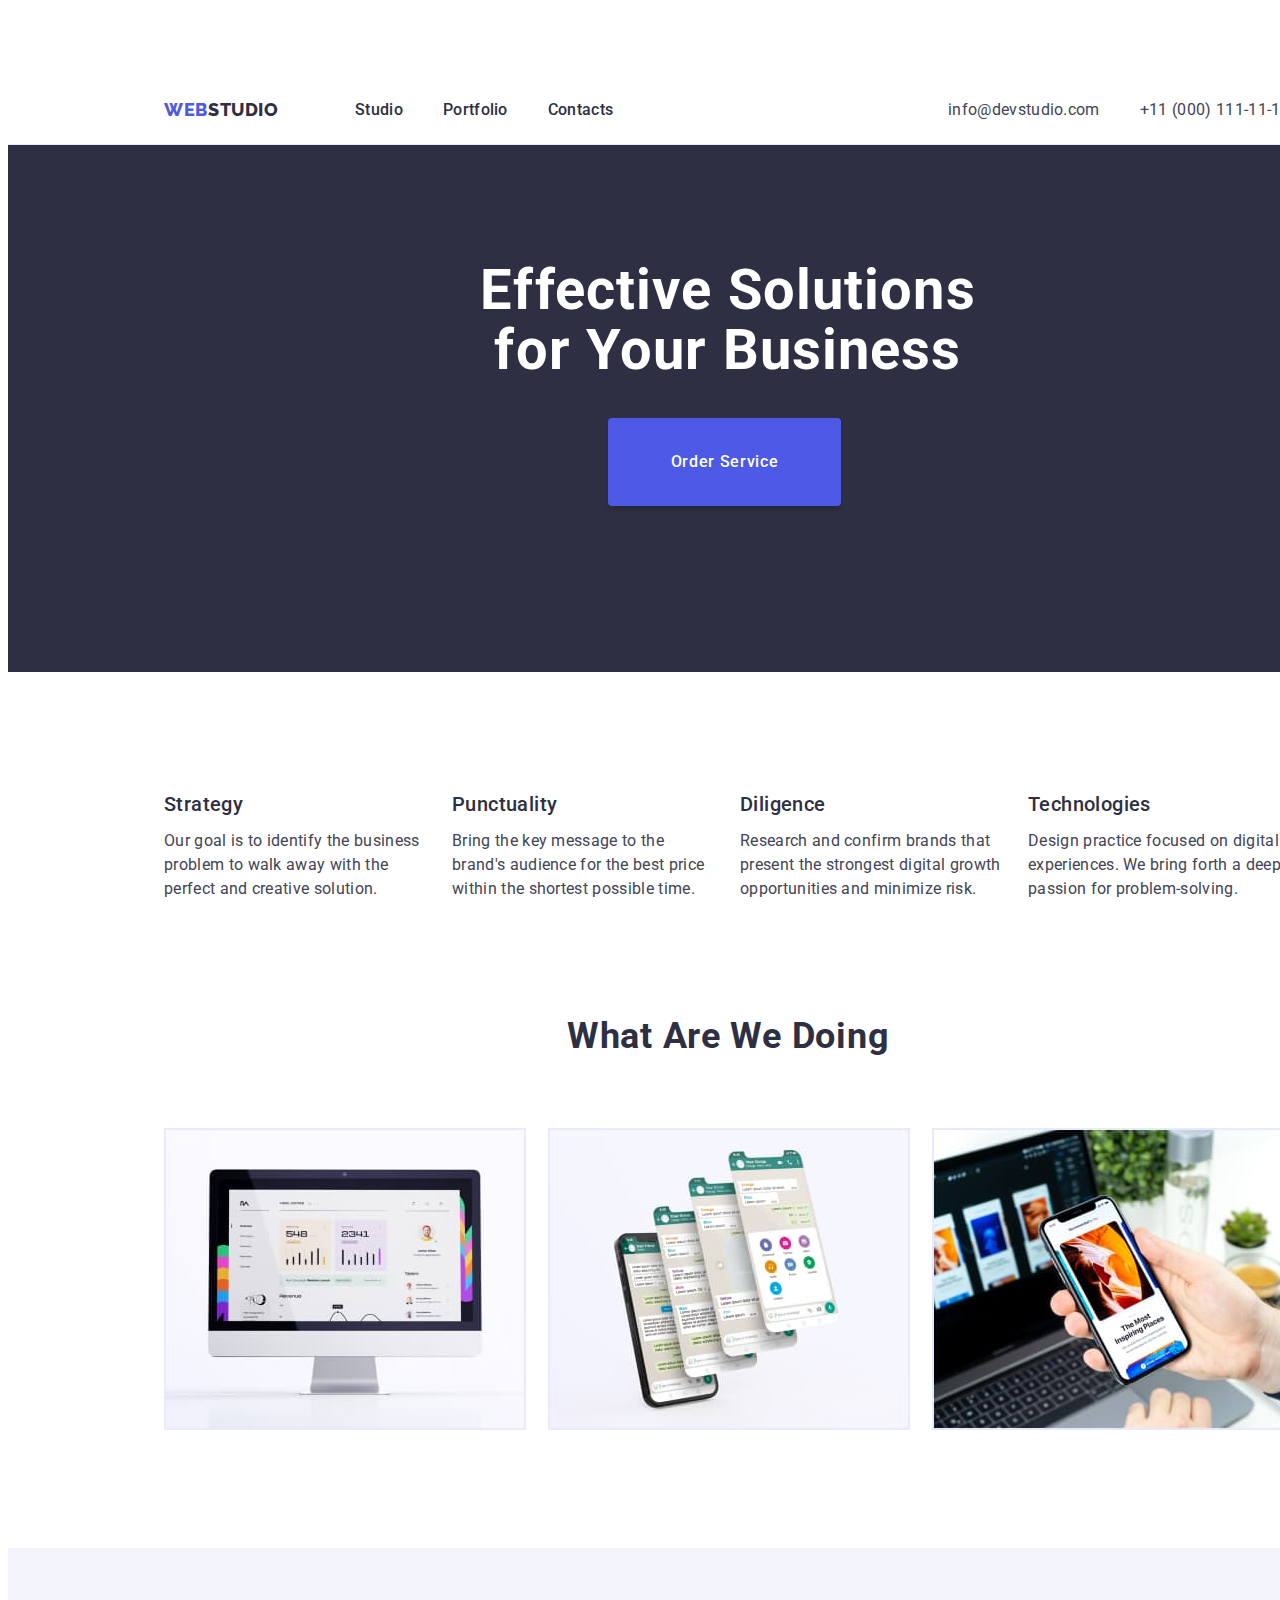
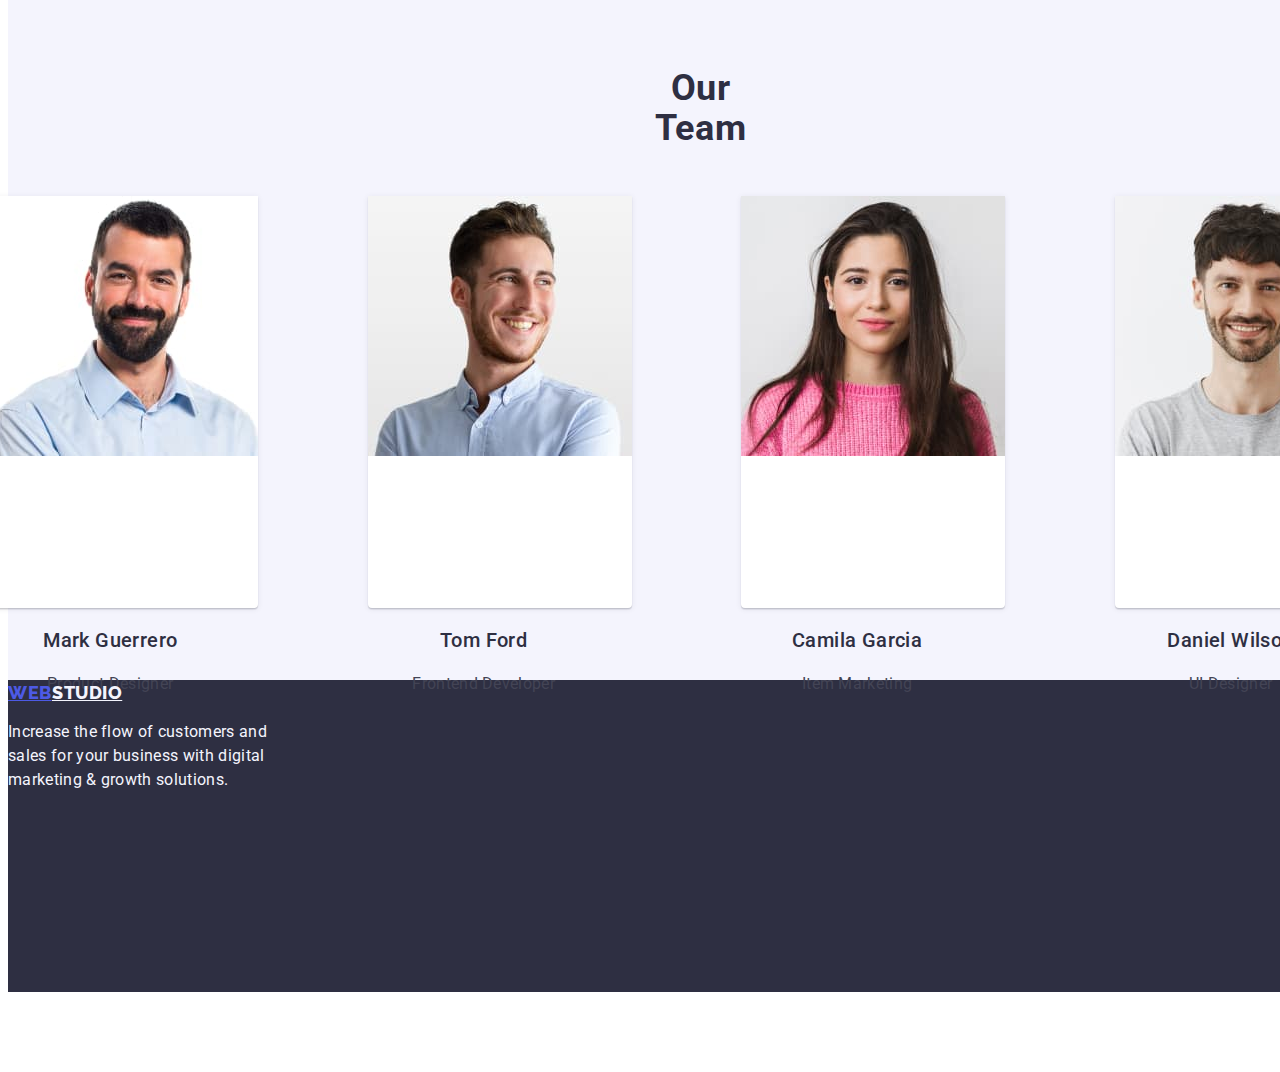
==== commit 9ee2dda1: "homework2-html-css" ====
--- a/index.html
+++ b/index.html
@@ -99,7 +99,7 @@
 
       <section class="section3" title="section3">
         <h2 class="our-team">Our Team</h2>
-        <ul>
+        <ul class="pepole">
           <li class="team-card1">
             <img class="img" src="./images/4.jpg" alt="Mark-Guerrero" width="264" height="260"/>
           </li>
--- a/styles.css
+++ b/styles.css
@@ -3,7 +3,7 @@
     width: 1440px;
     height: 2592px;
     background: #fff;
-    border: 2px solid red;
+    /* border: 2px solid red; */
 }
 
 /*NAV MENU -- TOP LINE*/
@@ -472,6 +472,7 @@
     margin-top: 232px;
     
     
+    
 }
 
 .img{
@@ -516,6 +517,13 @@
     color: var(--SLATE, #434455);
     
 }
+
+
+.pepole{
+    margin-left: -800px;
+}
+
+
 
 .section3 li{
     display: inline-block;
